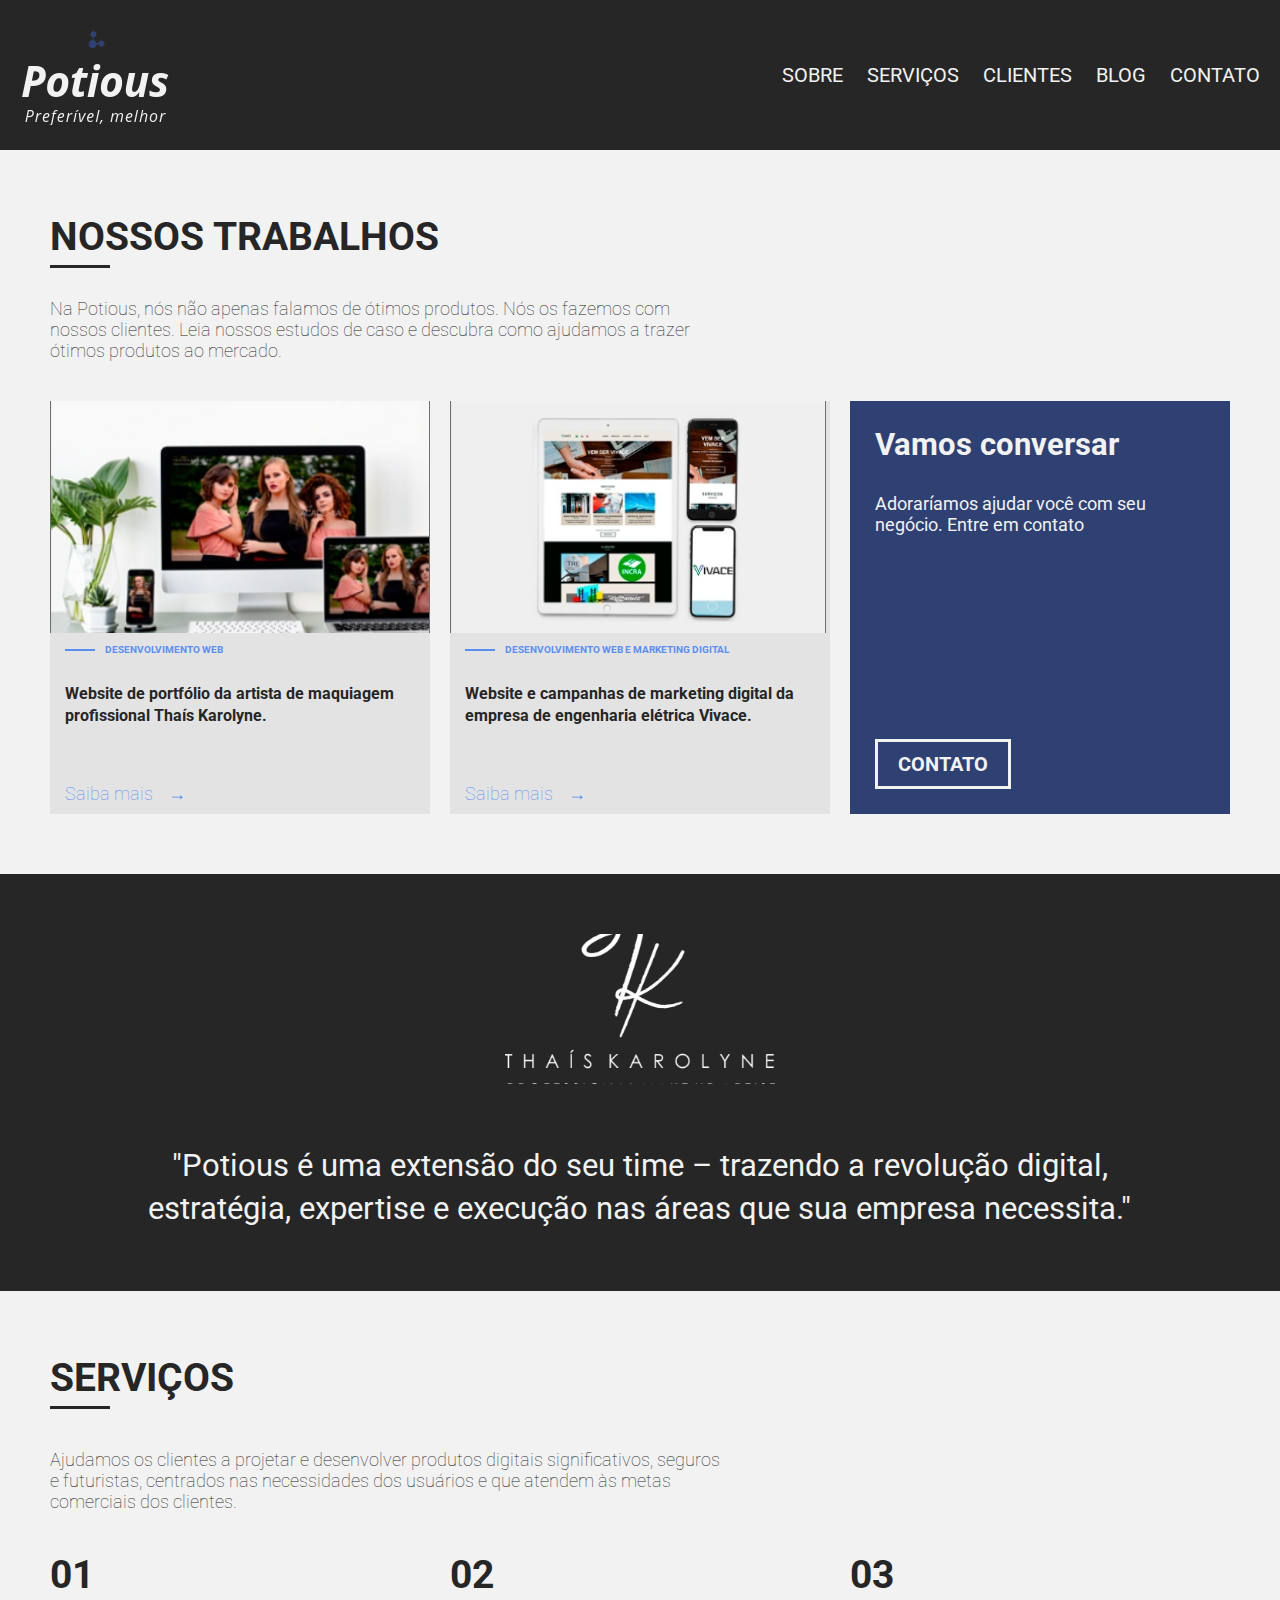
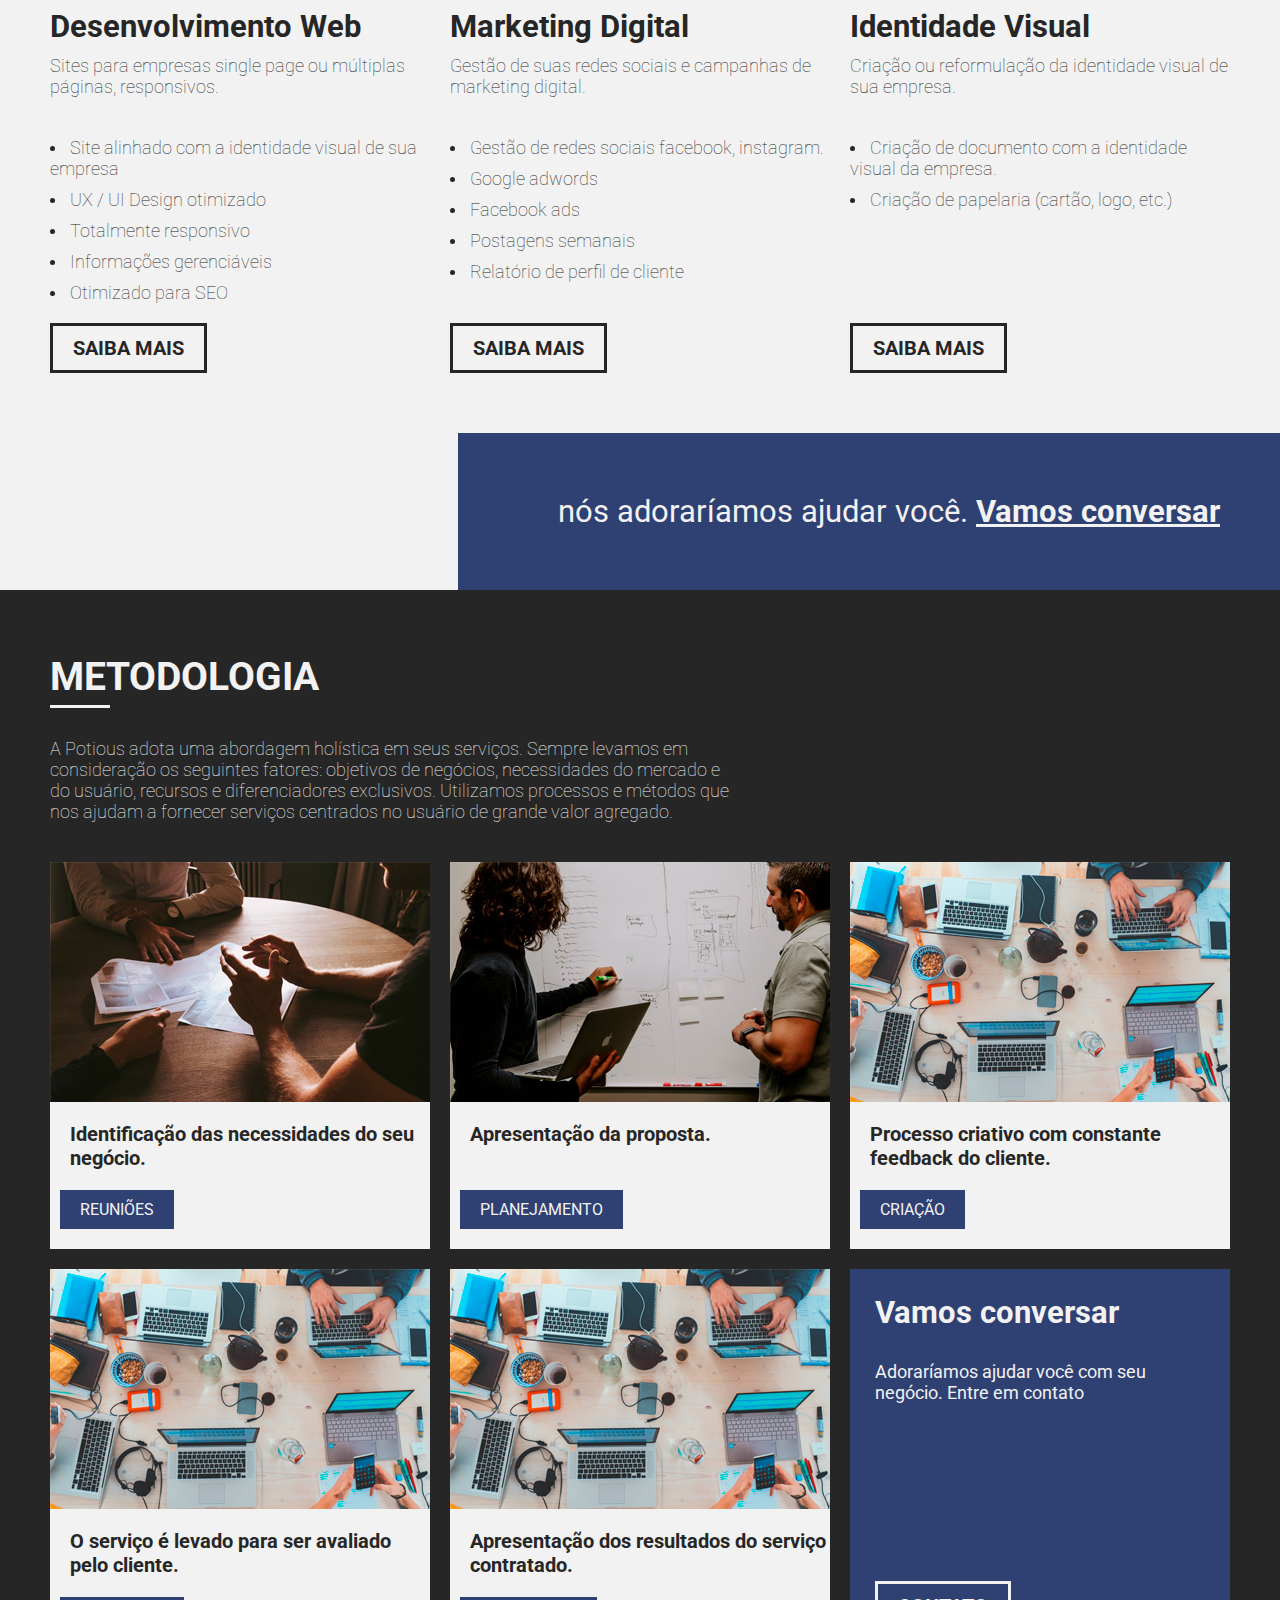
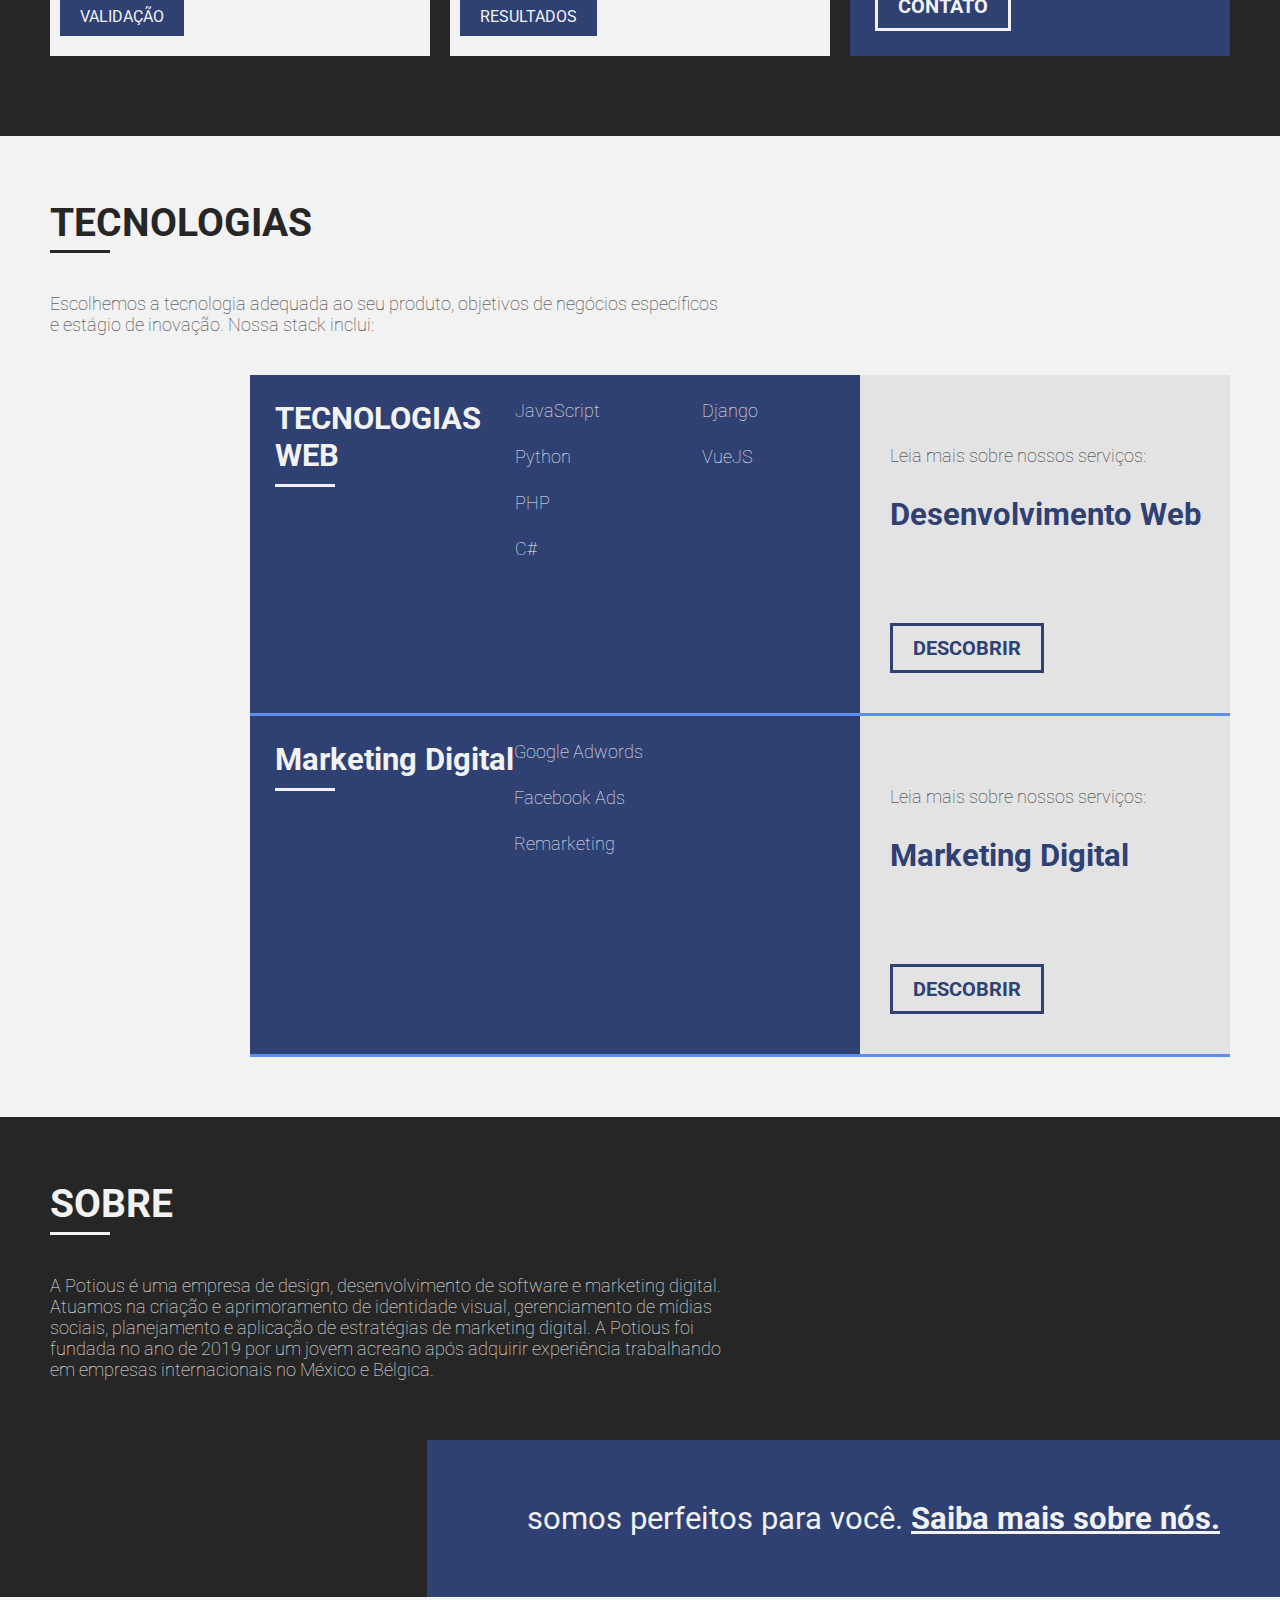
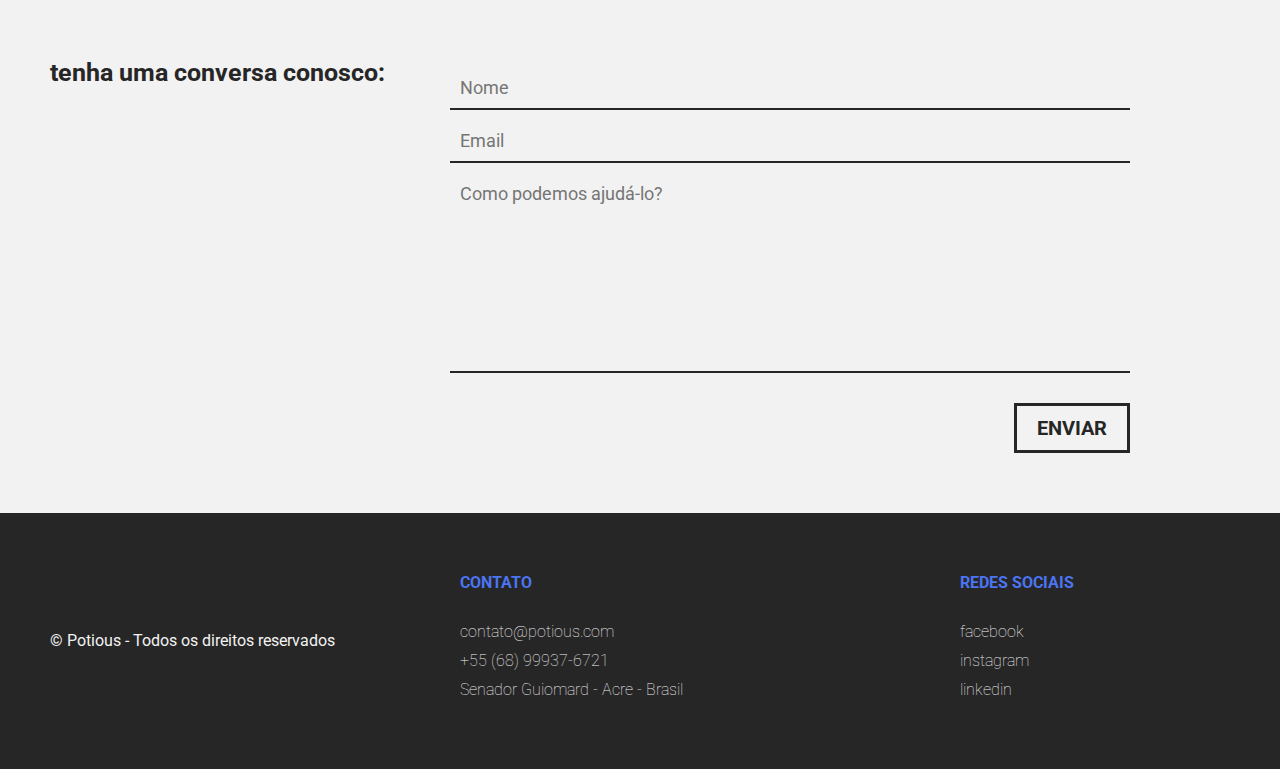
==== index.html @ 9a819c87 "Adicionando tag de responsividade" ====
<!DOCTYPE html>
<html lang="en">

<head>
    <meta charset="UTF-8">
    <meta name="viewport" content="width=device-width, initial-scale=1.0">
    <meta name="format-detection" content="telephone=no">
    <meta http-equiv="X-UA-Compatible" content="ie=edge">
    <title>Potious</title>
    <link rel="stylesheet" href="static/css/layout.css">
    <link rel="stylesheet" href="static/css/styles.css">
    <link rel="stylesheet" href="static/css/index.css">
    <link rel="stylesheet" href="static/css/responsivo.css">

</head>

<body>
    <header class="header">
        <div class="menu-superior grid-12">
            <a href="/index.html"><img src="static/img/Potious.png" alt="Logotipo da Potious"></a>
            <nav class="header-menu">
                <ul>
                    <li><a class="link-menu" href="sobre.html">sobre</a></li>
                    <li><a class="link-menu" href="servicos.html">serviços</a></li>
                    <li><a class="link-menu" href="clientes.html">clientes</a></li>
                    <li><a class="link-menu" href="blog.html">blog</a></li>
                    <li><a class="link-menu" href="contato.html">contato</a></li>
                </ul>
            </nav>
        </div>
    </header>


    <section class="trabalhos container">
        <h1 class="titulo-preto grid-12">Nossos trabalhos</h1>
        <p class="subtitulo-interna grid-7">Na Potious, nós não apenas falamos de ótimos produtos. Nós os fazemos com
            nossos clientes. Leia nossos estudos de caso e descubra como ajudamos a trazer ótimos produtos ao mercado.
        </p>

        <ul class="flex lista-trabalhos ">
            <li class="estudo-item grid-4">
                <img src="static/img/thais.png" alt="Thais">
                <div class="flex estudo-info">
                    <span class="label">Desenvolvimento Web</span>
                    <p>Website de portfólio da artista de maquiagem profissional Thaís Karolyne.</p>
                    <a class="card-call" href="#">Saiba mais</a>
                </div>
            </li>
            <li class="estudo-item grid-4">
                <img src="static/img/vivace.png" alt="Vivace">
                <div class="flex estudo-info">
                    <span class="label">Desenvolvimento web e Marketing Digital</span>
                    <p>Website e campanhas de marketing digital da empresa de engenharia elétrica Vivace.</p>
                    <a class="card-call" href="#">Saiba mais</a>
                </div>
            </li>

            <li class="grid-4 card-contato flex">
                <h2>Vamos conversar</h2>
                <p>Adoraríamos ajudar você com seu negócio. Entre em contato</p>
                <input class="btn-branco" type="submit" value="Contato">
            </li>
        </ul>
    </section>


    <section class="opiniao">
        <img src="static/img/clientes/thais.png" alt="">
        <cite class="container grid-10">
            "Potious é uma extensão do seu time – trazendo a revolução digital, estratégia, expertise e execução nas
            áreas que sua empresa necessita."
        </cite>
    </section>

    <section class="servicos flex">
        <div class="container">
            <h1 class="titulo-preto grid-12">Serviços</h1>
            <p class="subtitulo-interna grid-7">Ajudamos os clientes a projetar e desenvolver produtos digitais
                significativos, seguros e futuristas, centrados nas necessidades dos usuários e que atendem às metas
                comerciais dos clientes.</p>

            <ul class="lista-servicos flex">
                <li class="card-servico grid-4">
                    <span>01</span>
                    <h2>Desenvolvimento Web</h2>
                    <p>Sites para empresas single page ou múltiplas páginas, responsivos.</p>
                    <ul class="caracteristicas">
                        <li>Site alinhado com a identidade visual de sua empresa</li>
                        <li>UX / UI Design otimizado</li>
                        <li>Totalmente responsivo</li>
                        <li>Informações gerenciáveis</li>
                        <li>Otimizado para SEO</li>
                    </ul>
                    <input class="btn-preto" type="submit" value="Saiba Mais">
                </li>
                <li class="card-servico grid-4">
                    <span>02</span>
                    <h2>Marketing Digital</h2>
                    <p>Gestão de suas redes sociais e campanhas de marketing digital.</p>
                    <ul class="caracteristicas">
                        <li>Gestão de redes sociais facebook, instagram.</li>
                        <li>Google adwords</li>
                        <li>Facebook ads</li>
                        <li>Postagens semanais</li>
                        <li>Relatório de perfil de cliente</li>
                    </ul>
                    <input class="btn-preto" type="submit" value="Saiba Mais">
                </li>
                <li class="card-servico grid-4">
                    <span>03</span>
                    <h2>Identidade Visual</h2>
                    <p>Criação ou reformulação da identidade visual de sua empresa.</p>
                    <ul class="caracteristicas">
                        <li>Criação de documento com a identidade visual da empresa.</li>
                        <li>Criação de papelaria (cartão, logo, etc.)</li>
                    </ul>
                    <input class="btn-preto" type="submit" value="Saiba Mais">
                </li>
            </ul>
        </div>
        <h3 class="chamada">nós adoraríamos ajudar você. <a href="#">Vamos conversar</a></h3>
    </section>

    <section class="metodologia">
        <div class="container">
            <h1 class="titulo-branco grid-12">Metodologia</h1>
            <p class="subtitulo-interna grid-7">A Potious adota uma abordagem holística em seus serviços. Sempre levamos em consideração os seguintes
                fatores: objetivos de negócios, necessidades do mercado e do usuário, recursos e diferenciadores
                exclusivos.
                Utilizamos processos e métodos que nos ajudam a fornecer serviços centrados no usuário de grande valor
                agregado.</p>

            <ul class="lista-metodos flex">
                <li class="grid-4 card-metodologia">
                    <img src="static/img/metodologia/etapa1.jpg" alt="">
                    <h3>Identificação das necessidades do seu negócio.</h3>
                    <span>Reuniões</span>
                </li>
                <li class="grid-4 card-metodologia">
                    <img src="static/img/metodologia/etapa2.jpg" alt="">
                    <h3>Apresentação da proposta.</h3>
                    <span>Planejamento</span>
                </li>
                <li class="grid-4 card-metodologia">
                    <img src="static/img/metodologia/etapa3.jpg" alt="">
                    <h3>Processo criativo com constante feedback do cliente.</h3>
                    <span>Criação</span>
                </li>
                <li class="grid-4 card-metodologia">
                    <img src="static/img/metodologia/etapa3.jpg" alt="">
                    <h3>O serviço é levado para ser avaliado pelo cliente.</h3>
                    <span>Validação</span>
                </li>
                <li class="grid-4 card-metodologia">
                    <img src="static/img/metodologia/etapa3.jpg" alt="">
                    <h3>Apresentação dos resultados do serviço contratado.</h3>
                    <span>Resultados</span>
                </li>

                <li class="grid-4 card-contato flex">
                    <h2>Vamos conversar</h2>
                    <p>Adoraríamos ajudar você com seu negócio. Entre em contato</p>
                    <input class="btn-branco" type="submit" value="Contato">
                </li>
            </ul>
        </div>

    </section>

    <section class="tecnologias container">
        <h1 class="titulo-preto grid-12">Tecnologias</h1>
        <p class="subtitulo-interna grid-7">Escolhemos a tecnologia adequada ao seu produto, objetivos de negócios específicos e estágio de inovação.
            Nossa stack inclui:</p>
        <ul class="lista-tecnologias flex">
            <li class="grid-10 card-tecnologia flex">
                <h2>TECNOLOGIAS WEB</h2>
                <ul>
                    <li>JavaScript</li>
                    <li>Python</li>
                    <li>PHP</li>
                    <li>C#</li>
                </ul>

                <ul>
                    <li>Django</li>
                    <li>VueJS</li>
                </ul>

                <div class="card-chamada-servico">
                    <p>Leia mais sobre nossos serviços:</p>
                    <h3>Desenvolvimento Web</h3>
                    <input class="btn-azul" type="submit" value="Descobrir">
                </div>
            </li>
            <li class="grid-10 card-tecnologia flex">
                <h2>Marketing Digital</h2>
                <ul>
                    <li>Google Adwords</li>
                    <li>Facebook Ads</li>
                    <li>Remarketing</li>
                </ul>
                <div class="card-chamada-servico">
                    <p>Leia mais sobre nossos serviços:</p>
                    <h3>Marketing Digital</h3>
                    <input class="btn-azul" type="submit" value="Descobrir">
                </div>
            </li>
        </ul>
    </section>

    <section class="sobre flex">
        <div class="container">
            <h1 class="titulo-branco grid-12">Sobre</h1>
            <p class="grid-7 subtitulo-interna">A Potious é uma empresa de design, desenvolvimento de software e marketing digital. Atuamos na criação e
                aprimoramento de identidade visual, gerenciamento de mídias sociais, planejamento e aplicação de estratégias
                de marketing digital. A Potious foi fundada no ano de 2019 por um jovem acreano após adquirir experiência
                trabalhando em empresas internacionais no México e Bélgica.
            </p>
        </div>
        
        <h3 class="chamada">somos perfeitos para você. <a href="#">Saiba mais sobre nós.</a></h3>
    </section>

    <section class="contato flex container">
        <h2 class="grid-4">tenha uma conversa conosco:</h2>
        <form class="contato-form grid-7" action="">
            <input class="input" type="text" name="nome" id="nome" placeholder="Nome">
            <input class="input" type="email" name="email" id="email" placeholder="Email">
            <textarea class="area" name="mensagem" id="mensagem" cols="30" rows="10"
                placeholder="Como podemos ajudá-lo?"></textarea>
            <input class="btn-preto" type="submit" value="Enviar">
        </form>
    </section>

    <footer class="footer">
        <div class="container">

            <p class="grid-4">© Potious - Todos os direitos reservados</p>
            <nav class="contato-footer grid-5">
                <h2 class="footer-titulo">Contato</h2>
                <ul>
                    <li><a class="link-menu" href="mailto:contato@potious.com">contato@potious.com</a></li>
                    <li><a class="link-menu" href="#">+55 (68) 99937-6721</a></li>
                    <li><a class="link-menu" href="#">Senador Guiomard - Acre - Brasil</a></li>
                </ul>
            </nav>

            <nav class="redes grid-3">
                <h2 class="footer-titulo">Redes sociais</h2>
                <ul>
                    <li><a class="link-menu" href="facebook.com">facebook</a></li>
                    <li><a class="link-menu" href="instagram.com">instagram</a></li>
                    <li><a class="link-menu" href="linkedin.com">linkedin</a></li>
                </ul>
            </nav>
        </div>
    </footer>
</body>

</html>
---- static/css/layout.css ----
.container {
  max-width: 1200px;
  margin: 0 auto;
  padding: 0px;
  position: relative;
}

.grid-1, .grid-2, .grid-3, .grid-4, .grid-5, .grid-6, .grid-7, .grid-8, .grid-9, .grid-10, .grid-11, .grid-12 {
  min-height: 1px;
  margin-left: 10px;
  margin-right: 10px;
}

.grid-12 {
  width: calc(100% - 20px);
}

.grid-11 {
  width: calc(91.66% - 20px);
}

.grid-10 {
  width: calc(83.33% - 20px);
}

.grid-9 {
  width: calc(75% - 20px);
}

.grid-8 {
  width: calc(66.66% - 20px);
}

.grid-7 {
  width: calc(58.33% - 20px);
}

.grid-6 {
  width: calc(50% - 20px);
}

.grid-5 {
  width: calc(41.66% - 20px);
}

.grid-4 {
  width: calc(33.33% - 20px);
}

.grid-3 {
  width: calc(25% - 20px);
}

.grid-2 {
  width: calc(16.66% - 20px);
}

.grid-1 {
  width: calc(8.33% - 20px);
}

@media only screen and (max-width: 767px) {
  .grid-1,
.grid-2,
.grid-3,
.grid-4,
.grid-5,
.grid-6,
.grid-7,
.grid-8,
.grid-9,
.grid-10,
.grid-11,
.grid-12,
.grid-13,
.grid-14,
.grid-15,
.grid-16 {
    width: 100%;
    margin: 0;
  }
}

/*# sourceMappingURL=layout.css.map */
---- static/css/styles.css ----
@charset "UTF-8";
@import url("https://fonts.googleapis.com/css?family=Roboto:300,400,700&display=swap");
.subtitulo-interna, .card-call, .texto-call {
  font-size: 1.125rem;
  font-weight: lighter;
}

.footer .link-menu {
  font-size: 1rem;
  font-weight: lighter;
}

.contato .info p {
  font-size: 1.563rem;
  font-weight: normal;
}

.menu-superior .header-menu li a {
  font-size: 1.25rem;
  font-weight: normal;
}

.contato .contato-form .area, .contato .contato-form .input, .texto-branco, .texto-preto {
  font-size: 1.125rem;
  font-weight: normal;
}

.typewriter h1 {
  font-size: 3.052rem;
  font-weight: bold;
}

.titulo-branco-centralizado, .titulo-branco, .titulo-preto {
  font-size: 2.441rem;
  font-weight: bold;
}

.contato .info span, .contato h2 {
  font-size: 1.953rem;
  font-weight: bold;
}

.btn-preto, .btn-azul, .btn-branco {
  font-size: 1.25rem;
  font-weight: bold;
}

.estudo-info p, .footer .footer-titulo {
  font-size: 1rem;
  font-weight: bold;
}

.label {
  font-size: 0.64rem;
  font-weight: bold;
}

body,
p,
h1,
h2,
h3,
ul,
li {
  margin: 0px;
  padding: 0px;
  color: #f2f2f2;
}

a {
  text-decoration: none;
}

li {
  list-style: none;
}

* {
  box-sizing: border-box;
  font-family: "Roboto", Arial, Helvetica, sans-serif;
  -webkit-font-smoothing: antialiased;
  -moz-osx-font-smoothing: grayscale;
}

img {
  display: block;
  max-width: 100%;
  overflow: hidden;
}

textarea {
  resize: none;
}

input:focus,
textarea:focus {
  outline: none;
}

body {
  background: #f2f2f2;
}

*,
*:before,
*:after {
  -webkit-box-sizing: border-box;
  -moz-box-sizing: border-box;
  box-sizing: border-box;
}

.flex {
  display: flex;
  flex-wrap: wrap;
}

.bg-preto {
  background: #262626;
}

.bg-branco {
  background: #f2f2f2 !important;
}

.typewriter {
  padding: 60px 0;
  background: #262626;
}
.typewriter h1::after {
  content: "|";
  margin-left: 2px;
  opacity: 1;
  animation: blink 0.7s infinite;
}

.titulo-branco-centralizado, .titulo-branco, .titulo-preto {
  text-transform: uppercase;
  line-height: 1.4;
  margin-bottom: 40px;
}

.titulo-branco-centralizado::after, .titulo-branco::after, .titulo-preto::after {
  content: "";
  display: block;
  width: 60px;
  height: 3px;
}

.titulo-preto {
  color: #262626;
}

.titulo-preto::after {
  background: #262626;
}

.titulo-branco {
  color: #f2f2f2;
}

.titulo-branco::after {
  background: #f2f2f2;
}

.titulo-branco-centralizado {
  color: #f2f2f2;
  text-align: center;
}

.titulo-branco-centralizado::after {
  background: #f2f2f2;
  margin: 0 auto;
  margin-top: 10px;
}

.texto-branco, .texto-preto {
  line-height: 1.4;
}

.texto-preto {
  color: #262626;
}

.texto-branco {
  color: #f2f2f2;
}

.texto-call {
  text-align: center;
}

.label {
  display: block;
  text-transform: uppercase;
  color: #5c8ef2;
  padding: 10px 0;
}

.label::before {
  content: "";
  display: inline-block;
  width: 30px;
  height: 2px;
  margin-right: 10px;
  margin-left: 15px;
  background: #5c8ef2;
  margin-bottom: 2px;
}

.card-call {
  position: relative;
  padding: 10px;
  color: #5c8ef2;
}

.card-call::after {
  content: "→";
  position: absolute;
  padding-left: 15px;
  animation: seta 0.5s ease-in 0s infinite alternate;
}

.card-call:hover {
  color: #2f4073;
}

.subtitulo-interna {
  color: #262626;
}

.btn-preto, .btn-azul, .btn-branco {
  text-transform: uppercase;
  display: block;
  background: none;
  padding: 10px 20px;
  cursor: pointer;
}

.btn-preto:hover, .btn-azul:hover, .btn-branco:hover, .card-call:hover {
  -webkit-transition: all 0.35s cubic-bezier(0.4, 0, 0.2, 1);
  transition: all 0.35s cubic-bezier(0.4, 0, 0.2, 1);
  transition-property: all;
  transition-duration: 0.35s;
  transition-timing-function: cubic-bezier(0.4, 0, 0.2, 1);
  transition-delay: 0s;
}

*:hover {
  -webkit-transition: all 0.35s cubic-bezier(0.4, 0, 0.2, 1);
  transition: all 0.35s cubic-bezier(0.4, 0, 0.2, 1);
  transition-property: all;
  transition-duration: 0.35s;
  transition-timing-function: cubic-bezier(0.4, 0, 0.2, 1);
  transition-delay: 0s;
}

.btn-branco {
  border: 3px solid #f2f2f2;
  color: #f2f2f2;
}

.btn-branco:hover {
  background: #f2f2f2;
  color: #262626;
}

.btn-azul {
  border: 3px solid #2f4073;
  color: #2f4073;
}

.btn-azul:hover {
  background: #2f4073;
  color: #f2f2f2;
}

.btn-preto {
  border: 3px solid #262626;
  color: #262626;
}

.btn-preto:hover {
  background: #262626;
  color: #f2f2f2;
}

.header {
  background: #262626;
  display: flex;
}

.link-menu {
  color: #f2f2f2;
  padding: 10px;
}

.link-menu:hover {
  color: #5c8ef2;
  -webkit-transition: all 0.35s cubic-bezier(0.4, 0, 0.2, 1);
  transition: all 0.35s cubic-bezier(0.4, 0, 0.2, 1);
  transition-property: all;
  transition-duration: 0.35s;
  transition-timing-function: cubic-bezier(0.4, 0, 0.2, 1);
  transition-delay: 0s;
}

.menu-superior {
  display: flex;
  padding: 25px 0;
  margin: 0 auto;
  align-items: center;
  justify-content: space-between;
}
.menu-superior .header-menu li {
  display: inline-block;
}
.menu-superior .header-menu li a {
  text-transform: uppercase;
}

.footer {
  background: #262626;
}
.footer div {
  display: flex;
  align-items: center;
}
.footer nav {
  padding-bottom: 60px;
}
.footer .footer-titulo {
  text-transform: uppercase;
  color: #4b75f2;
  margin-top: 60px;
  margin-bottom: 30px;
  margin-left: 10px;
}
.footer .redes li,
.footer .contato-footer li {
  display: block;
  margin-bottom: 10px;
}
@keyframes seta {
  from {
    transform: translate3d(3px, 0, 0);
  }
}
@keyframes blink {
  50% {
    opacity: 0;
  }
}
.estudo-item {
  background: #e3e3e3;
}

.estudo-info {
  display: flex;
}
.estudo-info span {
  height: 40px;
  margin-bottom: 10px;
}
.estudo-info p {
  color: #262626;
  flex-grow: 1;
  line-height: 1.4;
  margin-left: 15px;
  margin-bottom: 30px;
  height: 60px;
  overflow: hidden;
}
.estudo-info a {
  margin-left: 5px;
}

.estudo-item:hover {
  cursor: pointer;
  box-shadow: 0 10px 20px rgba(0, 0, 0, 0.19), 0 6px 6px rgba(0, 0, 0, 0.23);
}

.contato {
  background: #262626;
  padding: 60px 0;
}
.contato h2 {
  line-height: 1.3;
}
.contato .info p {
  line-height: 1;
  margin-bottom: 5px;
}
.contato .info span {
  display: block;
  margin-bottom: 60px;
}
.contato .contato-form {
  margin-top: 30px;
}
.contato .contato-form .input {
  width: calc(50% - 10px);
  border: 3px solid #f2f2f2;
  background: transparent;
  padding: 10px;
  color: #f2f2f2;
}
.contato .contato-form input[type=text] {
  margin-right: 16px;
}
.contato .contato-form .area {
  display: block;
  width: 100%;
  height: 200px;
  margin-top: 20px;
  border: 3px solid #f2f2f2;
  background: transparent;
  padding: 10px;
  color: #f2f2f2;
}
.contato .contato-form .btn-branco {
  margin-top: 20px;
  float: right;
}

/*# sourceMappingURL=styles.css.map */
---- static/css/index.css ----
.card-tecnologia .card-chamada-servico p, .card-tecnologia ul li, .lista-servicos .card-servico .caracteristicas li, .lista-servicos .card-servico p {
  font-size: 1.125rem;
  font-weight: lighter;
}

.chamada, .opiniao cite {
  font-size: 1.953rem;
  font-weight: normal;
}

.card-contato p {
  font-size: 1.125rem;
  font-weight: normal;
}

.metodologia .card-metodologia span {
  font-size: 1rem;
  font-weight: normal;
}

.lista-servicos .card-servico span {
  font-size: 2.441rem;
  font-weight: bold;
}

.card-tecnologia .card-chamada-servico h3, .card-tecnologia h2, .lista-servicos .card-servico h2, .card-contato h2 {
  font-size: 1.953rem;
  font-weight: bold;
}

.contato h2 {
  font-size: 1.563rem;
  font-weight: bold;
}

.metodologia .card-metodologia h3 {
  font-size: 1.25rem;
  font-weight: bold;
}

.trabalhos {
  padding: 60px 0;
}
.trabalhos .titulo-preto {
  margin-bottom: 30px;
}

.lista-trabalhos {
  margin-top: 40px;
}

.card-contato {
  background: #2f4073;
  padding: 25px;
  flex-direction: column;
}
.card-contato p {
  margin-top: 30px;
  flex-grow: 1;
}
.card-contato .btn-branco {
  align-self: flex-start;
}

.opiniao {
  background: #262626;
  padding: 60px 0;
}
.opiniao img {
  margin: 0 auto;
}
.opiniao cite {
  display: block;
  margin: 60px auto 0;
  font-style: normal;
  text-align: center;
  line-height: 1.4;
}

.servicos {
  padding-top: 60px;
  flex-direction: column;
}

.lista-servicos {
  margin-top: 40px;
}
.lista-servicos .card-servico {
  display: flex;
  flex-direction: column;
}
.lista-servicos .card-servico span {
  display: block;
  color: #262626;
}
.lista-servicos .card-servico h2 {
  color: #262626;
  margin-top: 10px;
}
.lista-servicos .card-servico p {
  color: #262626;
  margin-top: 10px;
}
.lista-servicos .card-servico .caracteristicas {
  margin-top: 40px;
  flex-grow: 1;
}
.lista-servicos .card-servico .caracteristicas li {
  color: #262626;
  margin-bottom: 10px;
}
.lista-servicos .card-servico .caracteristicas li::before {
  content: "";
  display: inline-block;
  width: 5px;
  height: 5px;
  background: #262626;
  margin-right: 15px;
  border-radius: 50%;
  margin-bottom: 3px;
}
.lista-servicos .card-servico .btn-preto {
  margin-top: 10px;
  align-self: flex-start;
}

.chamada {
  margin-top: 60px;
  background: #2f4073;
  padding: 60px 60px 60px 100px;
  align-self: flex-end;
  max-width: 925px;
}
.chamada a {
  color: #f2f2f2;
  font-weight: bold;
  text-decoration: underline;
}

.metodologia {
  background: #262626;
  padding: 60px 0;
}
.metodologia .titulo-branco {
  margin-bottom: 30px;
}
.metodologia .subtitulo-interna {
  color: #f2f2f2;
}
.metodologia .lista-metodos {
  margin-top: 40px;
}
.metodologia .card-metodologia {
  background: #f2f2f2;
  margin-bottom: 20px;
  display: flex;
  flex-direction: column;
}
.metodologia .card-metodologia h3 {
  color: #262626;
  margin-top: 20px;
  margin-left: 20px;
  flex-grow: 1;
}
.metodologia .card-metodologia span {
  display: block;
  color: #f2f2f2;
  margin-top: 20px;
  margin-left: 10px;
  padding: 10px 20px;
  margin-bottom: 20px;
  text-transform: uppercase;
  background: #2f4073;
  align-self: flex-start;
}
.metodologia .card-contato {
  margin-bottom: 20px;
}

.tecnologias {
  padding: 60px 0;
}

.lista-tecnologias {
  margin-top: 40px;
  flex-direction: column;
}

.card-tecnologia {
  background: #2f4073;
  align-self: flex-end;
  justify-content: space-between;
  border-bottom: 3px solid #5c8ef2;
}
.card-tecnologia h2 {
  margin-top: 25px;
  margin-left: 25px;
  max-width: 240px;
}
.card-tecnologia h2::after {
  content: "";
  display: block;
  margin-top: 10px;
  width: 60px;
  height: 3px;
  background: #f2f2f2;
}
.card-tecnologia ul {
  margin-top: 25px;
  margin-right: 25px;
  flex-grow: 1;
}
.card-tecnologia ul li {
  margin-bottom: 25px;
}
.card-tecnologia .card-chamada-servico {
  width: 370px;
  background: #e3e3e3;
  margin: 0;
  padding: 70px 0 40px 30px;
}
.card-tecnologia .card-chamada-servico p {
  color: #262626;
}
.card-tecnologia .card-chamada-servico h3 {
  color: #2f4073;
  margin-top: 30px;
  margin-bottom: 90px;
}

.sobre {
  background: #262626;
  padding-top: 60px;
  flex-direction: column;
}
.sobre .subtitulo-interna {
  color: #f2f2f2;
}

.contato {
  background: #f2f2f2;
}
.contato h2 {
  color: #262626;
}
.contato .contato-form {
  margin-top: 0px;
}
.contato .contato-form .input,
.contato .contato-form .area {
  border: none;
  border-bottom: 2px solid #262626;
  color: #262626;
  width: 100%;
  margin-top: 10px;
}
.contato .contato-form .btn-preto {
  float: right;
  margin-top: 30px;
}

/*# sourceMappingURL=index.css.map */
---- static/css/responsivo.css ----
@media only screen and (min-width: 768px) and (max-width: 959px) {
  body {
    background: blue;
  }
}
@media only screen and (max-width: 767px) {
  .container {
    max-width: 300px;
  }

  .estudo-item {
    margin-bottom: 40px;
  }
  .estudo-item span {
    margin-bottom: 0;
  }
  .estudo-item p {
    margin-bottom: 10px;
  }

  .card-servico {
    margin-bottom: 40px;
  }

  .card-tecnologia {
    margin-bottom: 40px;
    border: none;
  }
  .card-tecnologia ul {
    width: 100%;
    margin-left: 25px;
  }
  .card-tecnologia .card-chamada-servico {
    width: 100%;
  }
  .card-tecnologia .card-chamada-servico h3 {
    margin-top: 15px;
    margin-bottom: 45px;
  }

  .card-contato p {
    margin-bottom: 40px;
  }

  .opiniao cite {
    width: 100%;
    font-size: calc(2.69286vw + 11.14286px);
  }

  .chamada {
    font-size: calc(2.69286vw + 11.14286px);
    line-height: 1.4em;
    padding: 30px 20px;
  }

  .contato .contato-form .area {
    height: 150px;
  }

  .footer div {
    flex-wrap: wrap;
    flex-direction: column-reverse;
  }
  .footer nav {
    padding-bottom: 30px;
  }
  .footer p {
    margin-bottom: 20px;
  }
  .footer .footer-titulo {
    margin-top: 20px;
    margin-bottom: 20px;
  }

  .sobre-interna {
    grid-template-columns: 1fr;
  }
  .sobre-interna img {
    display: none;
  }
  .sobre-interna .sobre-descricao {
    max-width: 300px;
    margin: 0 auto;
  }

  .beneficios .beneficio {
    display: flex;
    flex-direction: column-reverse;
    flex-wrap: wrap;
  }
  .beneficios .beneficio:nth-child(odd) div {
    margin-left: 0;
  }

  .contato .contato-form .input {
    width: 100%;
    margin-bottom: 15px;
  }

  .contato .contato-form .area {
    margin-top: 0px;
  }

  .titulo-preto,
.titulo-branco,
.titulo-branco-centralizado {
    font-size: calc(3.39286vw + 11.14286px);
  }

  .subtitulo-interna {
    font-size: calc(.68182vw + 13.81818px) !important;
    line-height: 1.4em;
  }

  .quebra-cliente {
    padding: 40px 20px;
  }
  .quebra-cliente h3 {
    font-size: calc(3.39286vw + 11.14286px);
  }
}

/*# sourceMappingURL=responsivo.css.map */
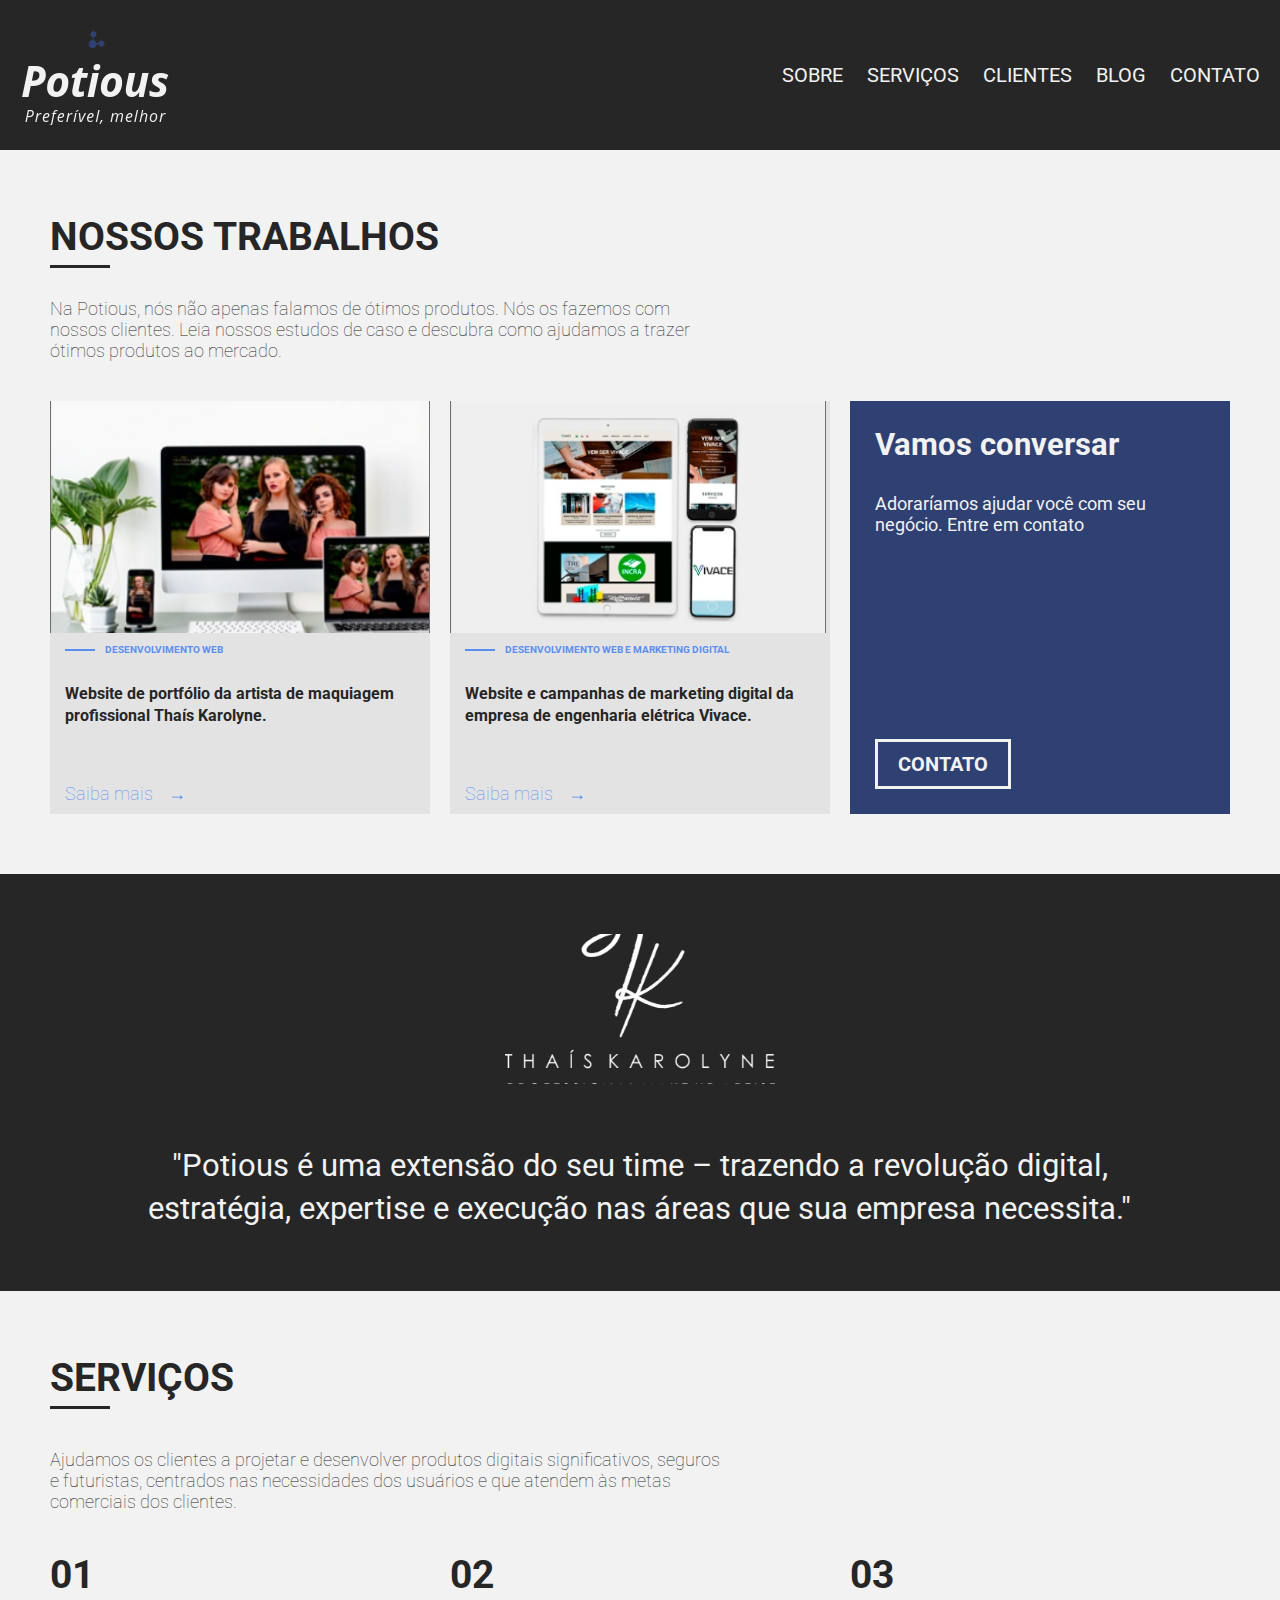
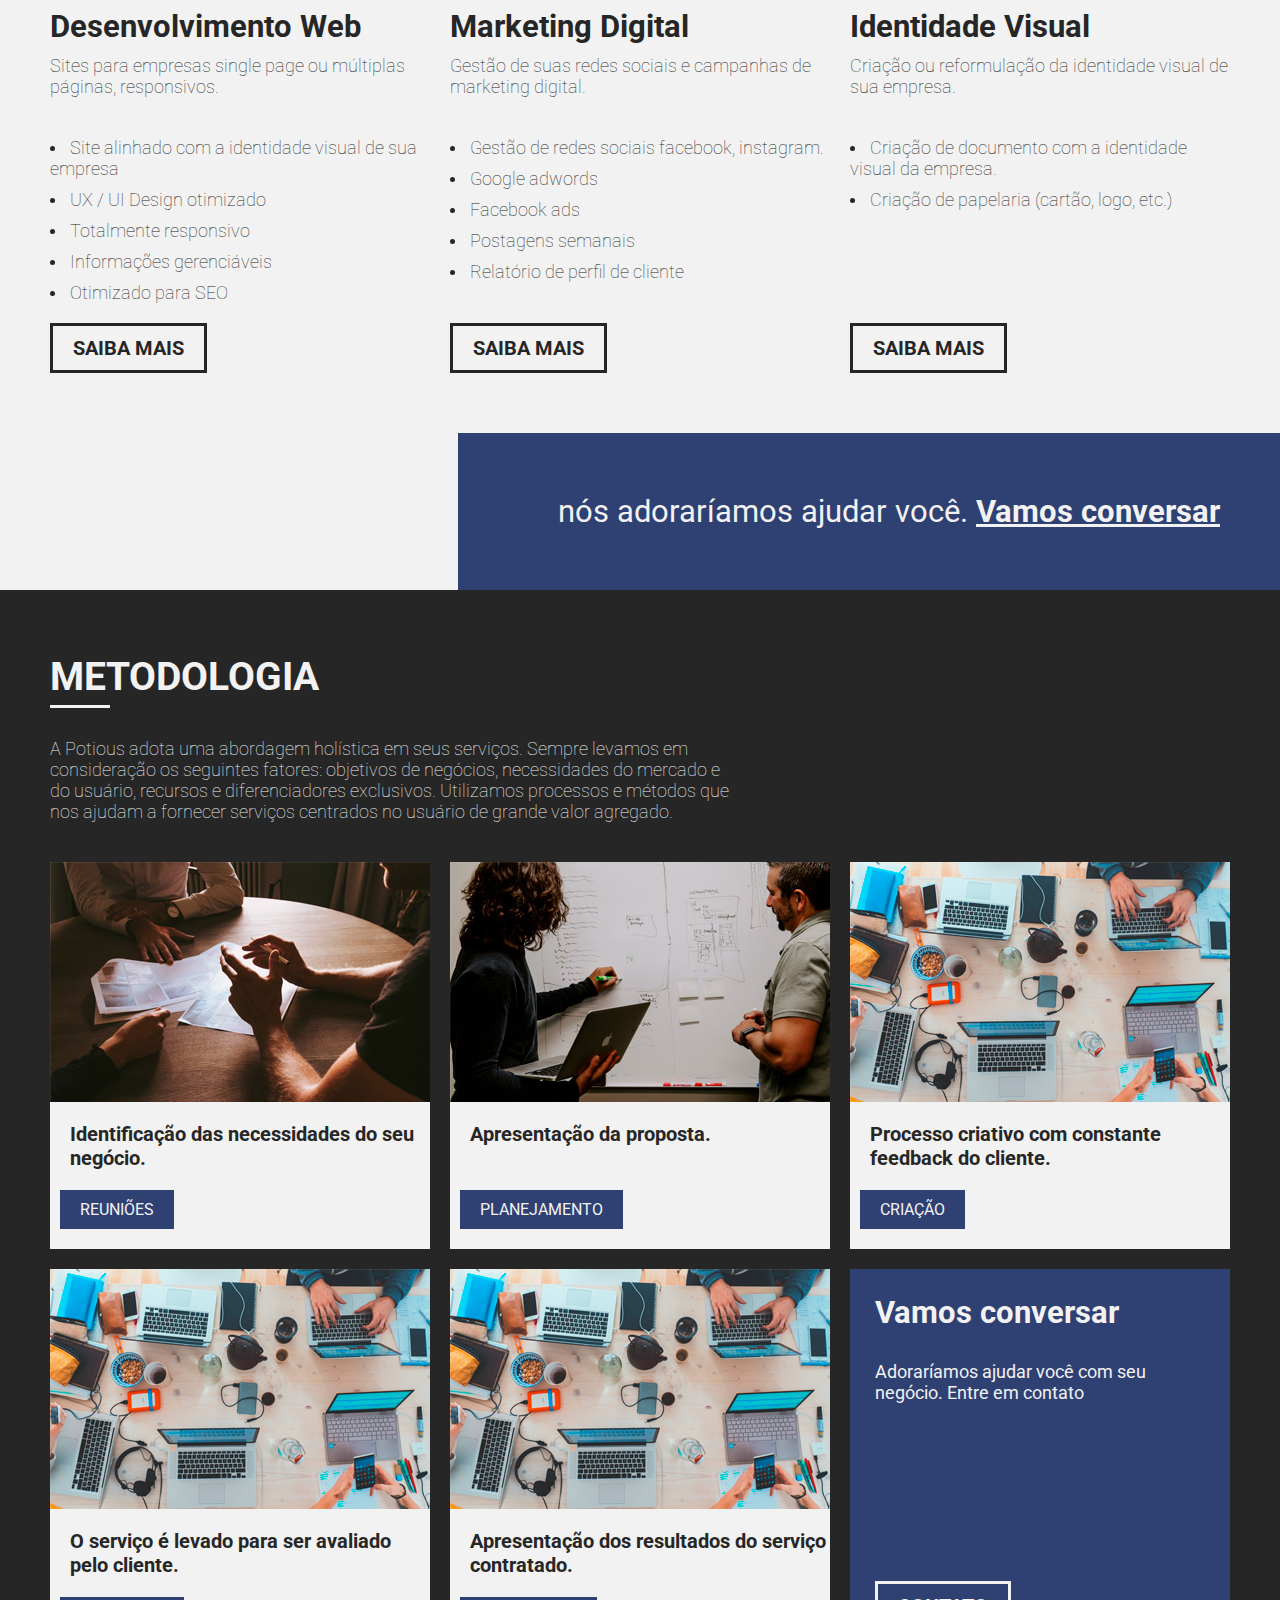
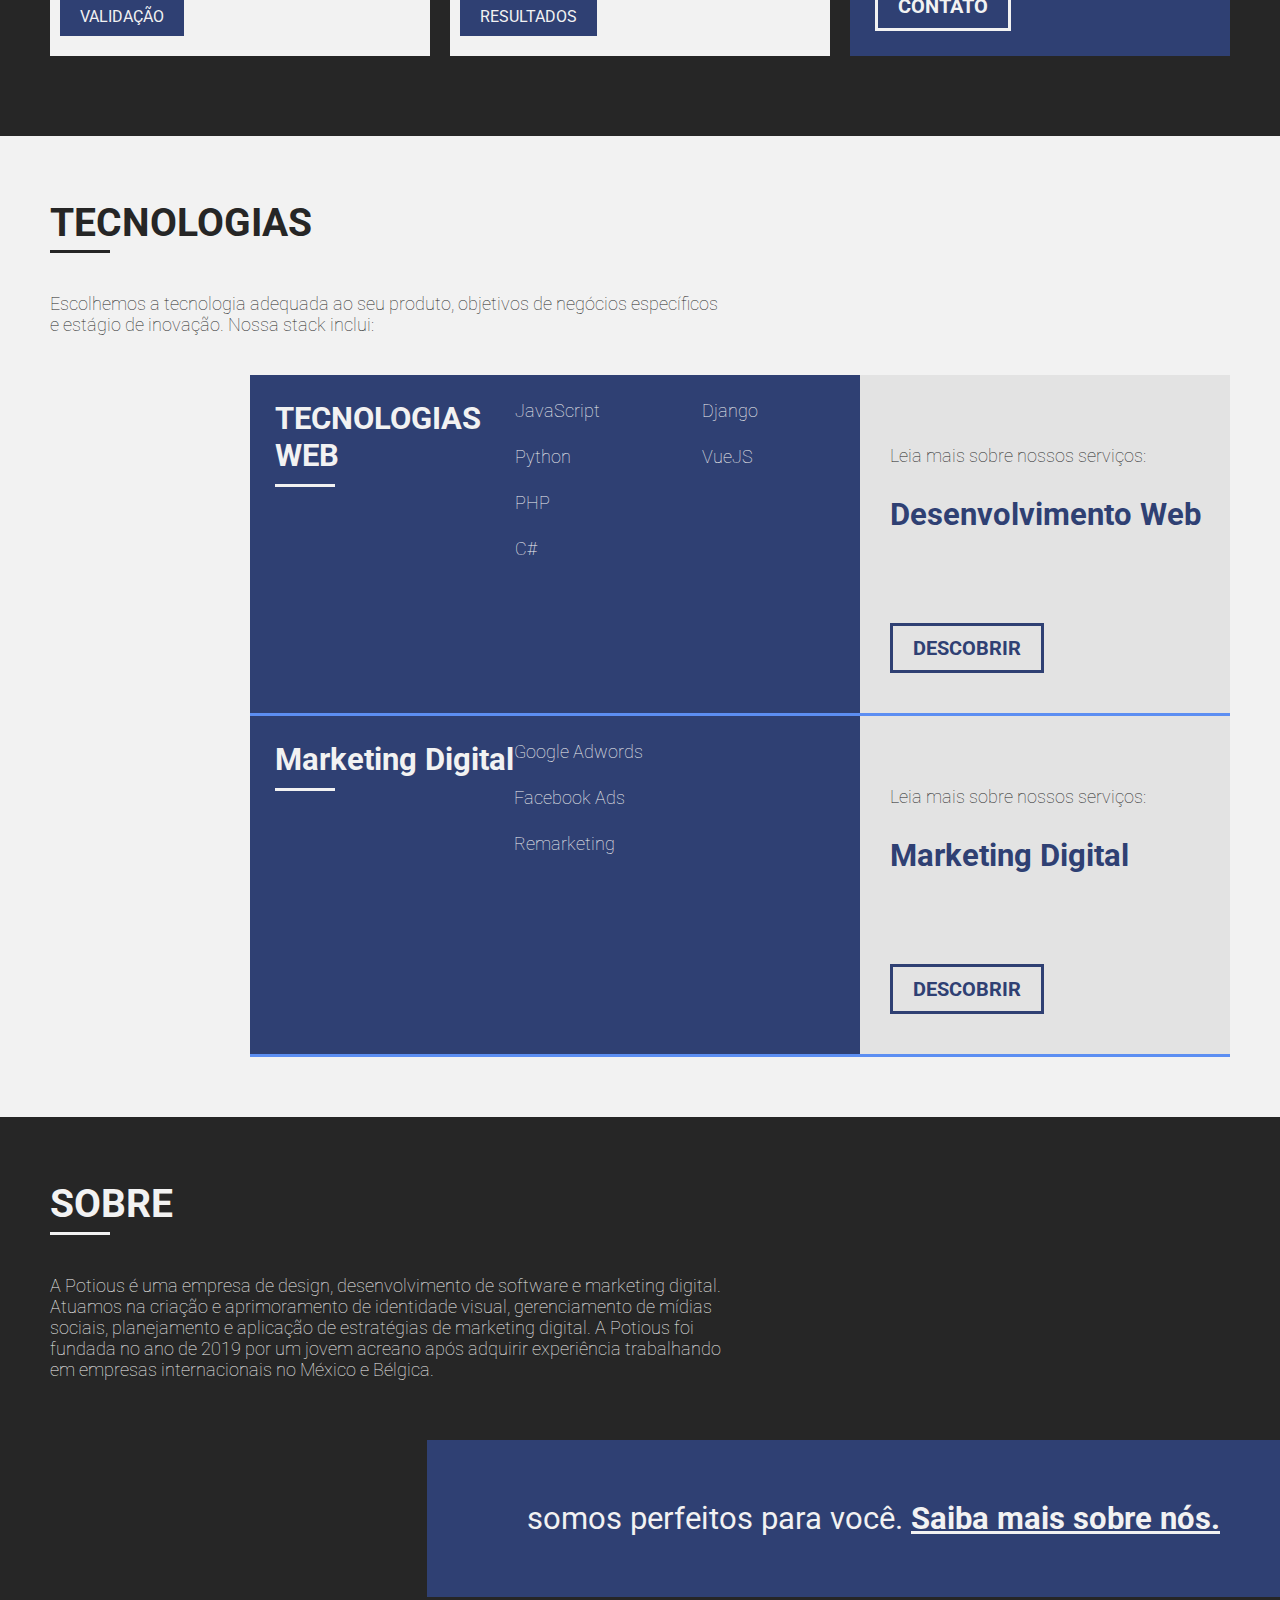
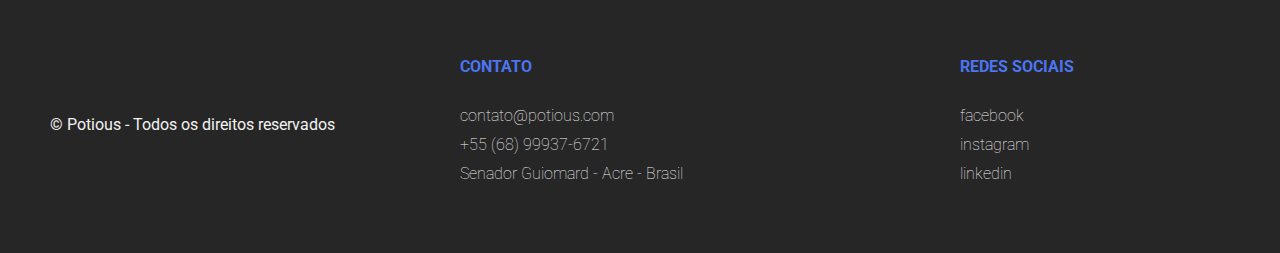
==== commit 057e26f1: "Teste overflow contato" ====
--- a/index.html
+++ b/index.html
@@ -11,6 +11,7 @@
     <link rel="stylesheet" href="static/css/styles.css">
     <link rel="stylesheet" href="static/css/index.css">
     <link rel="stylesheet" href="static/css/responsivo.css">
+    <script src="static/js/main.js"></script>
 
 </head>
 
@@ -18,8 +19,11 @@
     <header class="header">
         <div class="menu-superior grid-12">
             <a href="/index.html"><img src="static/img/Potious.png" alt="Logotipo da Potious"></a>
+            <div class="menu-wrapper">
+                <div class="hamburger-menu"></div>	  
+            </div>
             <nav class="header-menu">
-                <ul>
+                <ul class="">
                     <li><a class="link-menu" href="sobre.html">sobre</a></li>
                     <li><a class="link-menu" href="servicos.html">serviços</a></li>
                     <li><a class="link-menu" href="clientes.html">clientes</a></li>
@@ -29,6 +33,16 @@
             </nav>
         </div>
     </header>
+
+    <nav class="menu-mobile">
+        <ul class="container">
+            <li><a class="link-menu" href="sobre.html">sobre</a></li>
+            <li><a class="link-menu" href="servicos.html">serviços</a></li>
+            <li><a class="link-menu" href="clientes.html">clientes</a></li>
+            <li><a class="link-menu" href="blog.html">blog</a></li>
+            <li><a class="link-menu" href="contato.html">contato</a></li>
+        </ul>
+    </nav>
 
 
     <section class="trabalhos container">
@@ -221,16 +235,7 @@
         <h3 class="chamada">somos perfeitos para você. <a href="#">Saiba mais sobre nós.</a></h3>
     </section>
 
-    <section class="contato flex container">
-        <h2 class="grid-4">tenha uma conversa conosco:</h2>
-        <form class="contato-form grid-7" action="">
-            <input class="input" type="text" name="nome" id="nome" placeholder="Nome">
-            <input class="input" type="email" name="email" id="email" placeholder="Email">
-            <textarea class="area" name="mensagem" id="mensagem" cols="30" rows="10"
-                placeholder="Como podemos ajudá-lo?"></textarea>
-            <input class="btn-preto" type="submit" value="Enviar">
-        </form>
-    </section>
+   
 
     <footer class="footer">
         <div class="container">
--- a/static/css/styles.css
+++ b/static/css/styles.css
@@ -379,6 +379,11 @@
   box-shadow: 0 10px 20px rgba(0, 0, 0, 0.19), 0 6px 6px rgba(0, 0, 0, 0.23);
 }
 
+.menu-mobile {
+  display: none;
+  opacity: 0;
+}
+
 .contato {
   background: #262626;
   padding: 60px 0;
--- a/static/css/responsivo.css
+++ b/static/css/responsivo.css
@@ -4,6 +4,14 @@
   }
 }
 @media only screen and (max-width: 767px) {
+  .header {
+    position: relative;
+  }
+
+  .header-menu {
+    display: none;
+  }
+
   .container {
     max-width: 300px;
   }
@@ -118,6 +126,91 @@
   .quebra-cliente h3 {
     font-size: calc(3.39286vw + 11.14286px);
   }
+
+  .menu-wrapper {
+    position: absolute;
+    top: 20px;
+    left: 0;
+    right: -220px;
+    bottom: 0;
+    margin: auto;
+    width: 65px;
+    height: 45px;
+    cursor: pointer;
+    z-index: 2;
+  }
+
+  .hamburger-menu,
+.hamburger-menu:after,
+.hamburger-menu:before {
+    width: 65px;
+    height: 5px;
+  }
+
+  .hamburger-menu {
+    position: relative;
+    transform: translateY(20px);
+    background: white;
+    transition: all 0ms 300ms;
+  }
+  .hamburger-menu.animate {
+    background: rgba(255, 255, 255, 0);
+  }
+
+  .hamburger-menu:before {
+    content: "";
+    position: absolute;
+    left: 0;
+    bottom: 20px;
+    background: white;
+    transition: bottom 300ms 300ms cubic-bezier(0.23, 1, 0.32, 1), transform 300ms cubic-bezier(0.23, 1, 0.32, 1);
+  }
+
+  .hamburger-menu:after {
+    content: "";
+    position: absolute;
+    left: 0;
+    top: 20px;
+    background: white;
+    transition: top 300ms 300ms cubic-bezier(0.23, 1, 0.32, 1), transform 300ms cubic-bezier(0.23, 1, 0.32, 1);
+  }
+
+  .hamburger-menu.animate:after {
+    top: 0;
+    transform: rotate(45deg);
+    transition: top 300ms cubic-bezier(0.23, 1, 0.32, 1), transform 300ms 300ms cubic-bezier(0.23, 1, 0.32, 1);
+  }
+
+  .hamburger-menu.animate:before {
+    bottom: 0;
+    transform: rotate(-45deg);
+    transition: bottom 300ms cubic-bezier(0.23, 1, 0.32, 1), transform 300ms 300ms cubic-bezier(0.23, 1, 0.32, 1);
+  }
+
+  .menu-mobile {
+    position: absolute;
+    z-index: 1;
+    left: 0;
+    background: #262626;
+    width: 100vw;
+    height: calc(100vh - 150px);
+    padding-top: 10px;
+  }
+  .menu-mobile li {
+    color: #f2f2f2;
+    text-align: right;
+    padding-top: calc(.56818vw + 8.18182px);
+    padding-bottom: calc(.56818vw + 8.18182px);
+  }
+  .menu-mobile li a {
+    font-size: calc(3.18182vw + 21.81818px);
+    text-transform: capitalize;
+  }
+
+  .menu-mobile.active {
+    display: block;
+    opacity: 1;
+  }
 }
 
 /*# sourceMappingURL=responsivo.css.map */
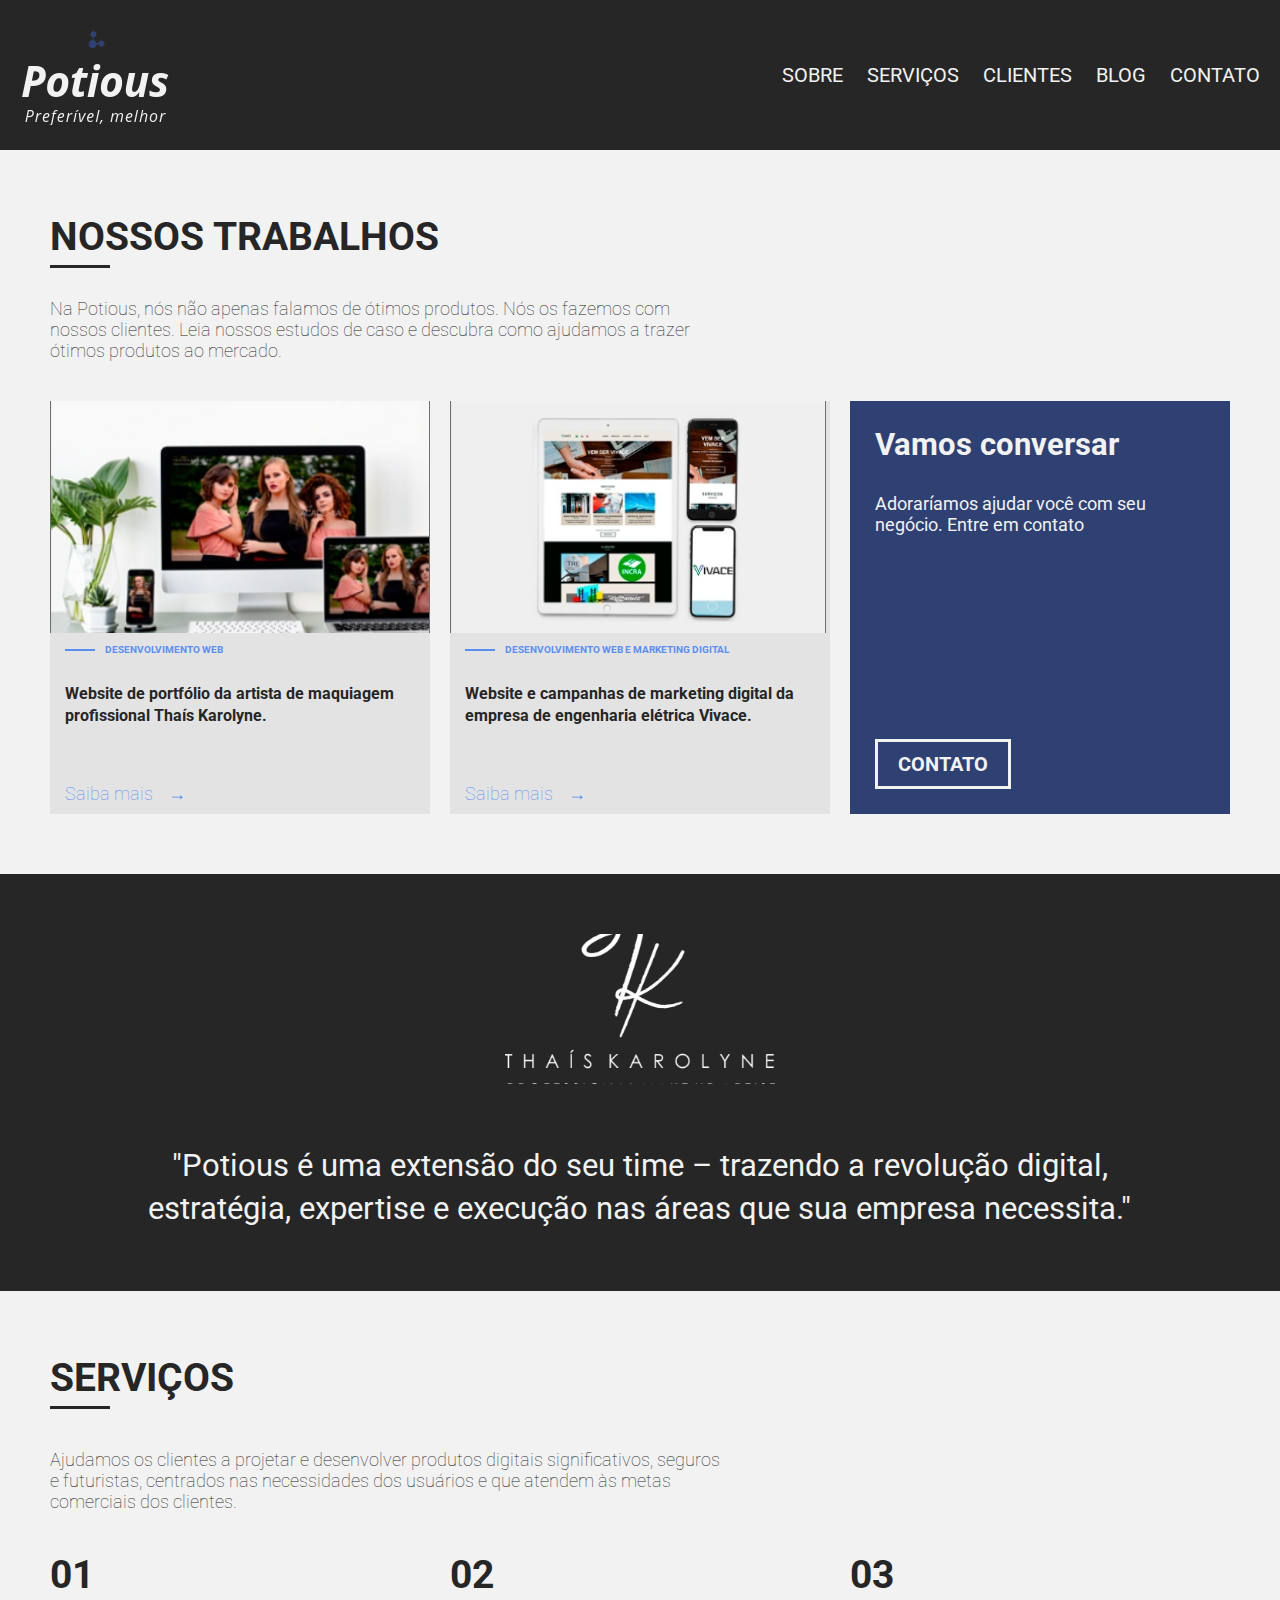
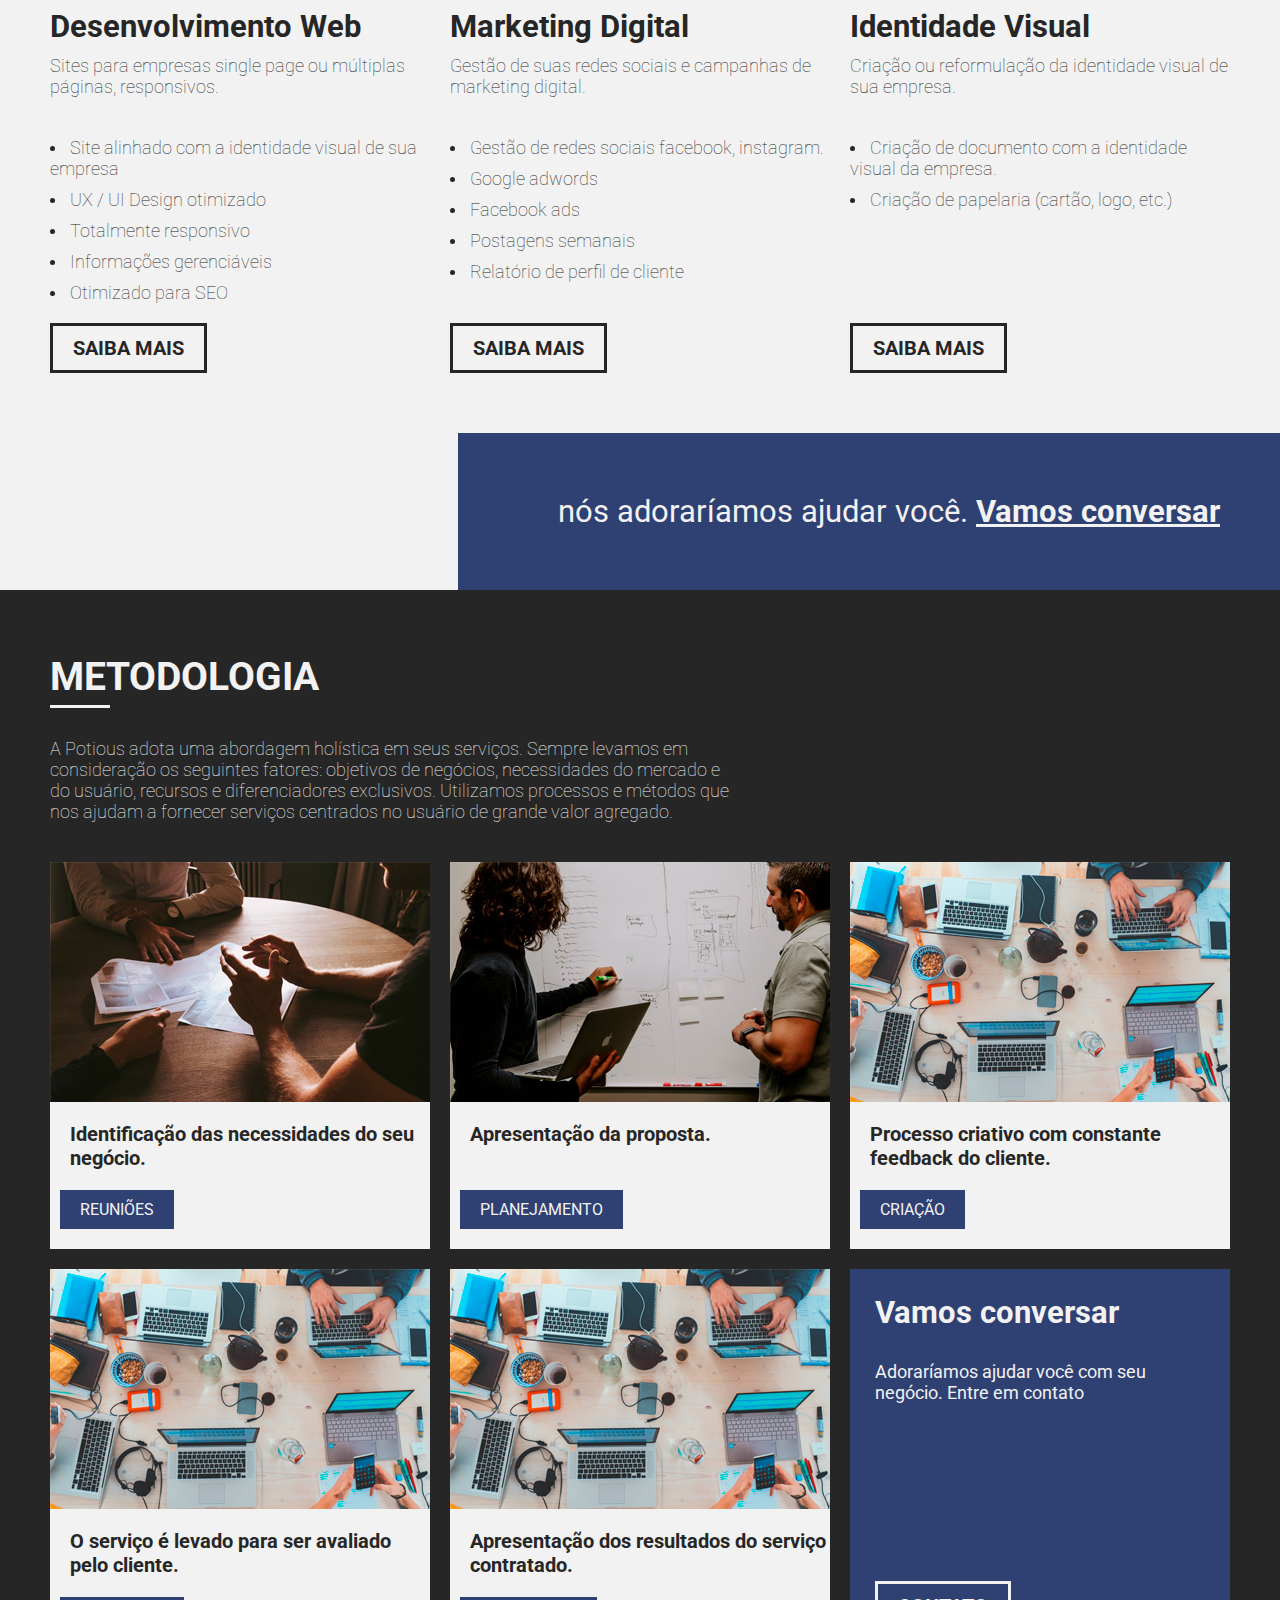
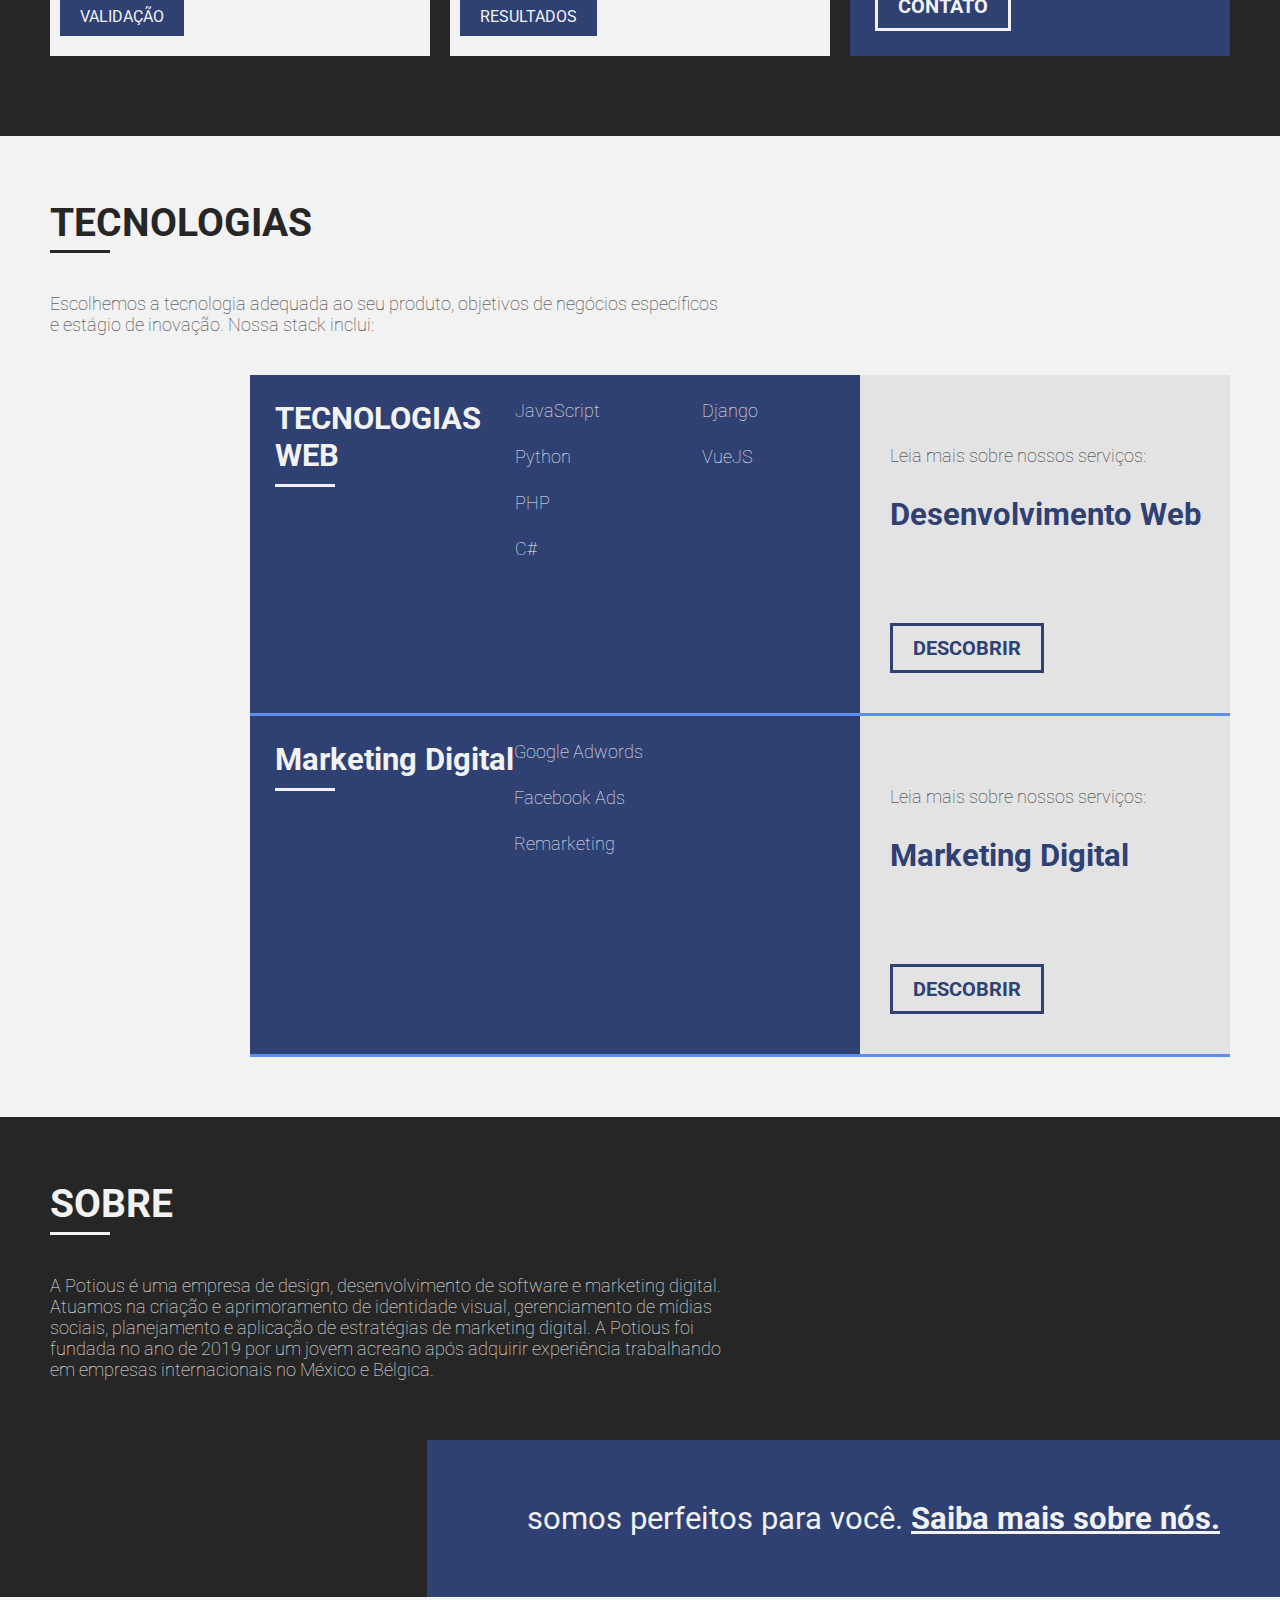
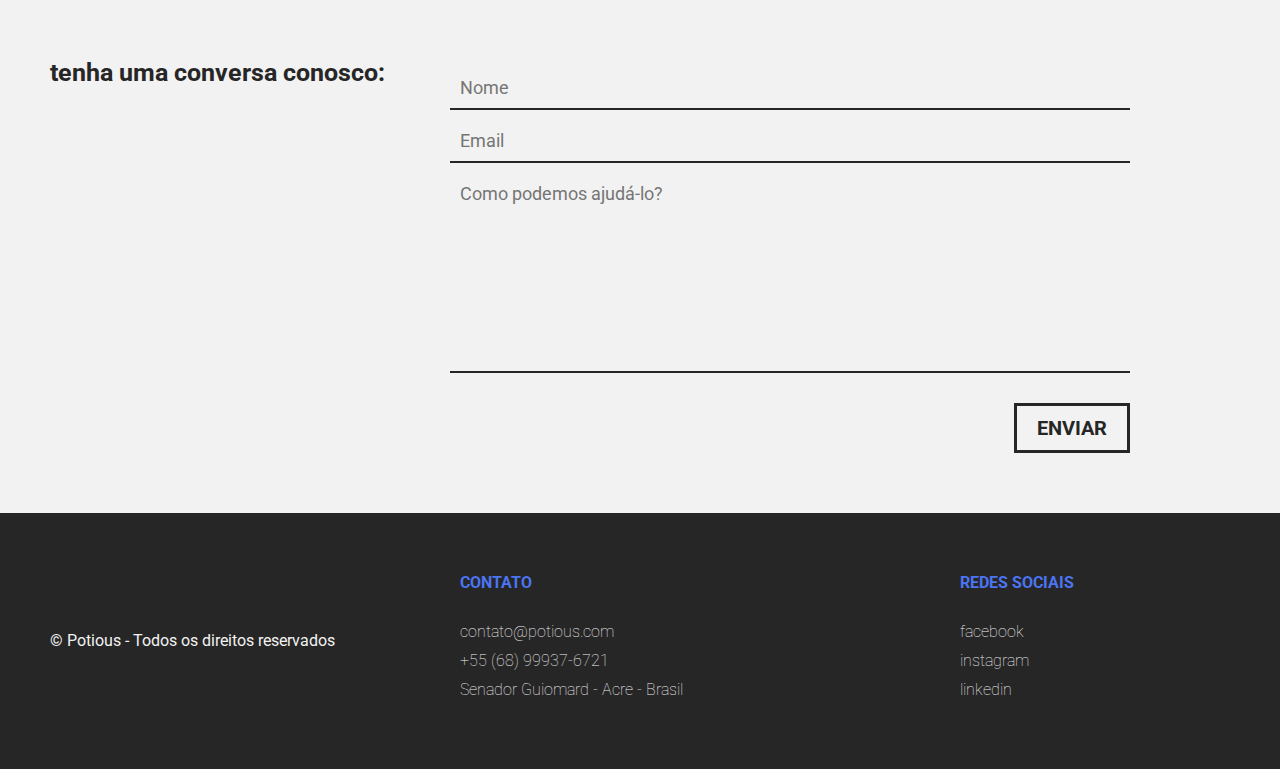
==== commit 78106f5e: "Elimando margens de contato" ====
--- a/index.html
+++ b/index.html
@@ -235,7 +235,16 @@
         <h3 class="chamada">somos perfeitos para você. <a href="#">Saiba mais sobre nós.</a></h3>
     </section>
 
-   
+    <section class="contato flex container">
+        <h2 class="grid-4">tenha uma conversa conosco:</h2>
+        <form class="contato-form grid-7" action="">
+            <input class="input" type="text" name="nome" id="nome" placeholder="Nome">
+            <input class="input" type="email" name="email" id="email" placeholder="Email">
+            <textarea class="area" name="mensagem" id="mensagem" cols="30" rows="10"
+                placeholder="Como podemos ajudá-lo?"></textarea>
+            <input class="btn-preto" type="submit" value="Enviar">
+        </form>
+    </section>
 
     <footer class="footer">
         <div class="container">
--- a/static/css/responsivo.css
+++ b/static/css/responsivo.css
@@ -4,6 +4,10 @@
   }
 }
 @media only screen and (max-width: 767px) {
+  * {
+    overflow: hidden;
+  }
+
   .header {
     position: relative;
   }
@@ -98,6 +102,10 @@
   }
   .beneficios .beneficio:nth-child(odd) div {
     margin-left: 0;
+  }
+
+  .contato {
+    margin: 0;
   }
 
   .contato .contato-form .input {
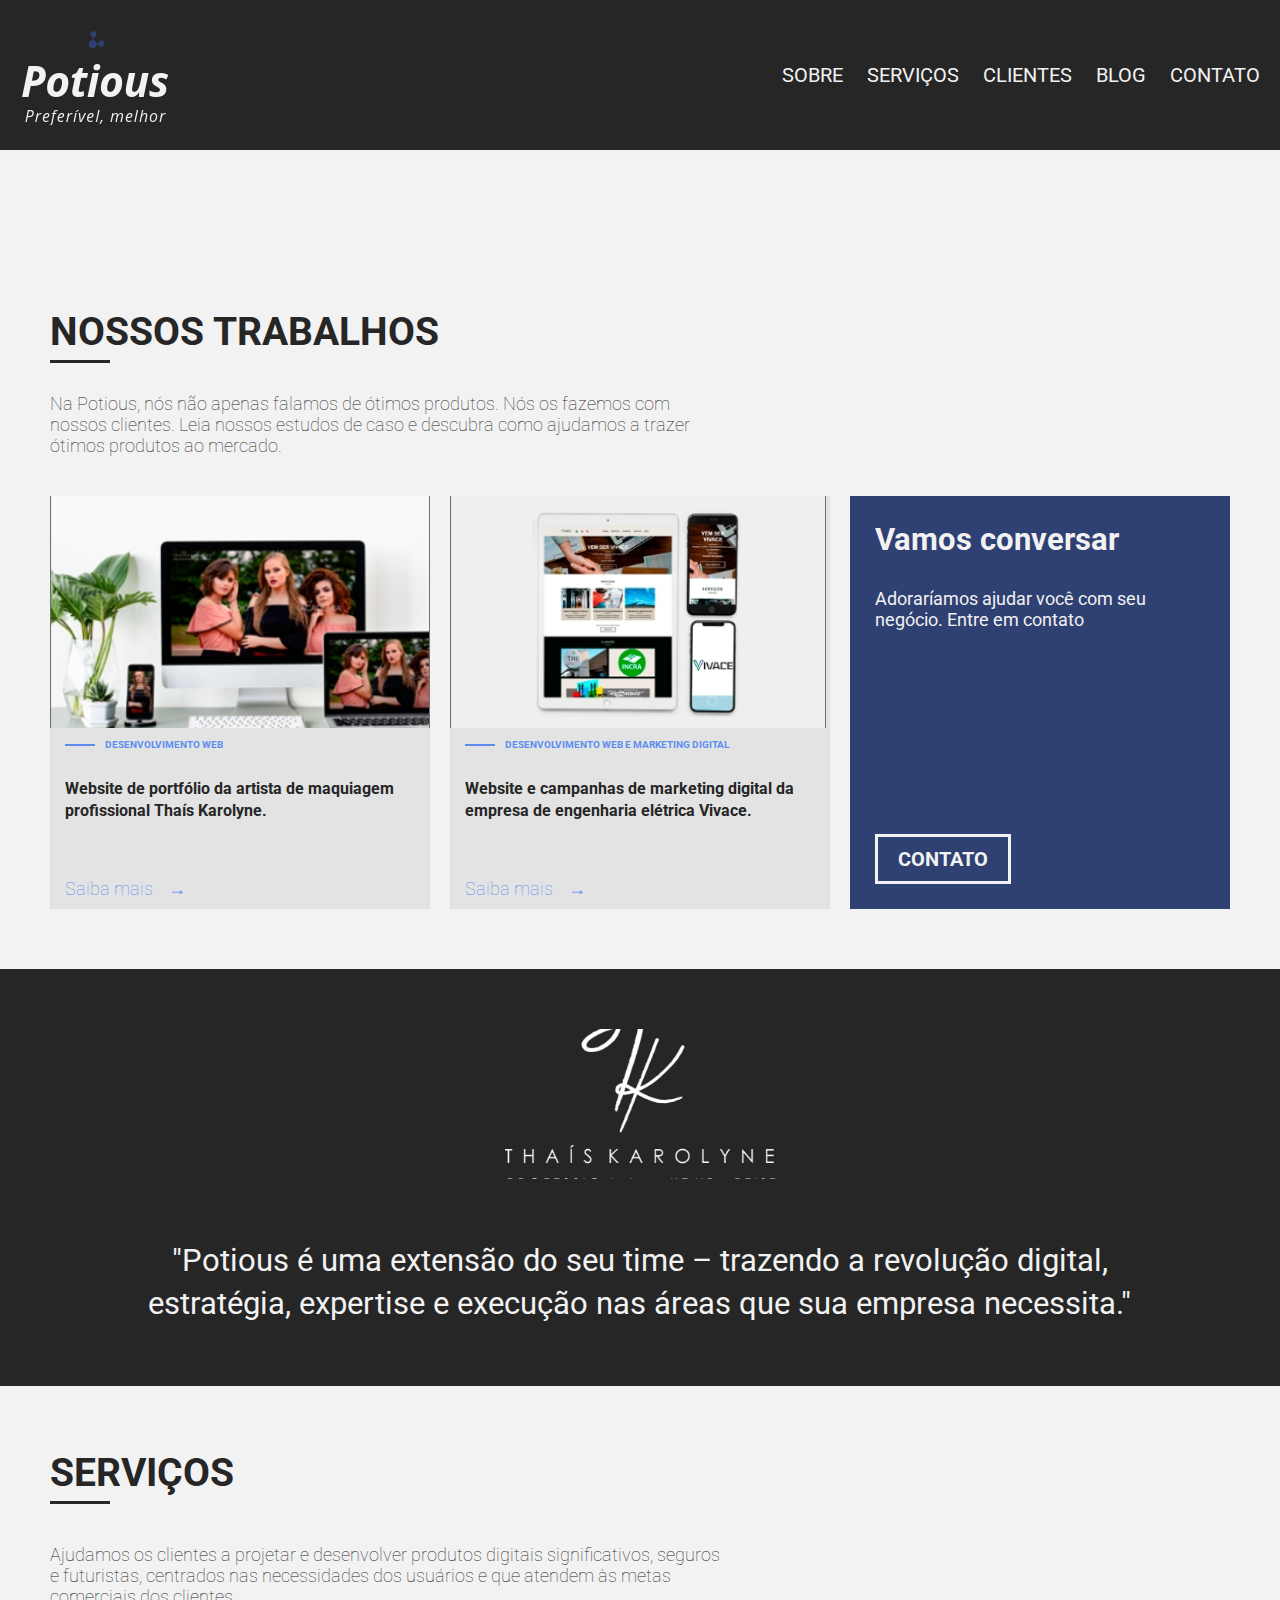
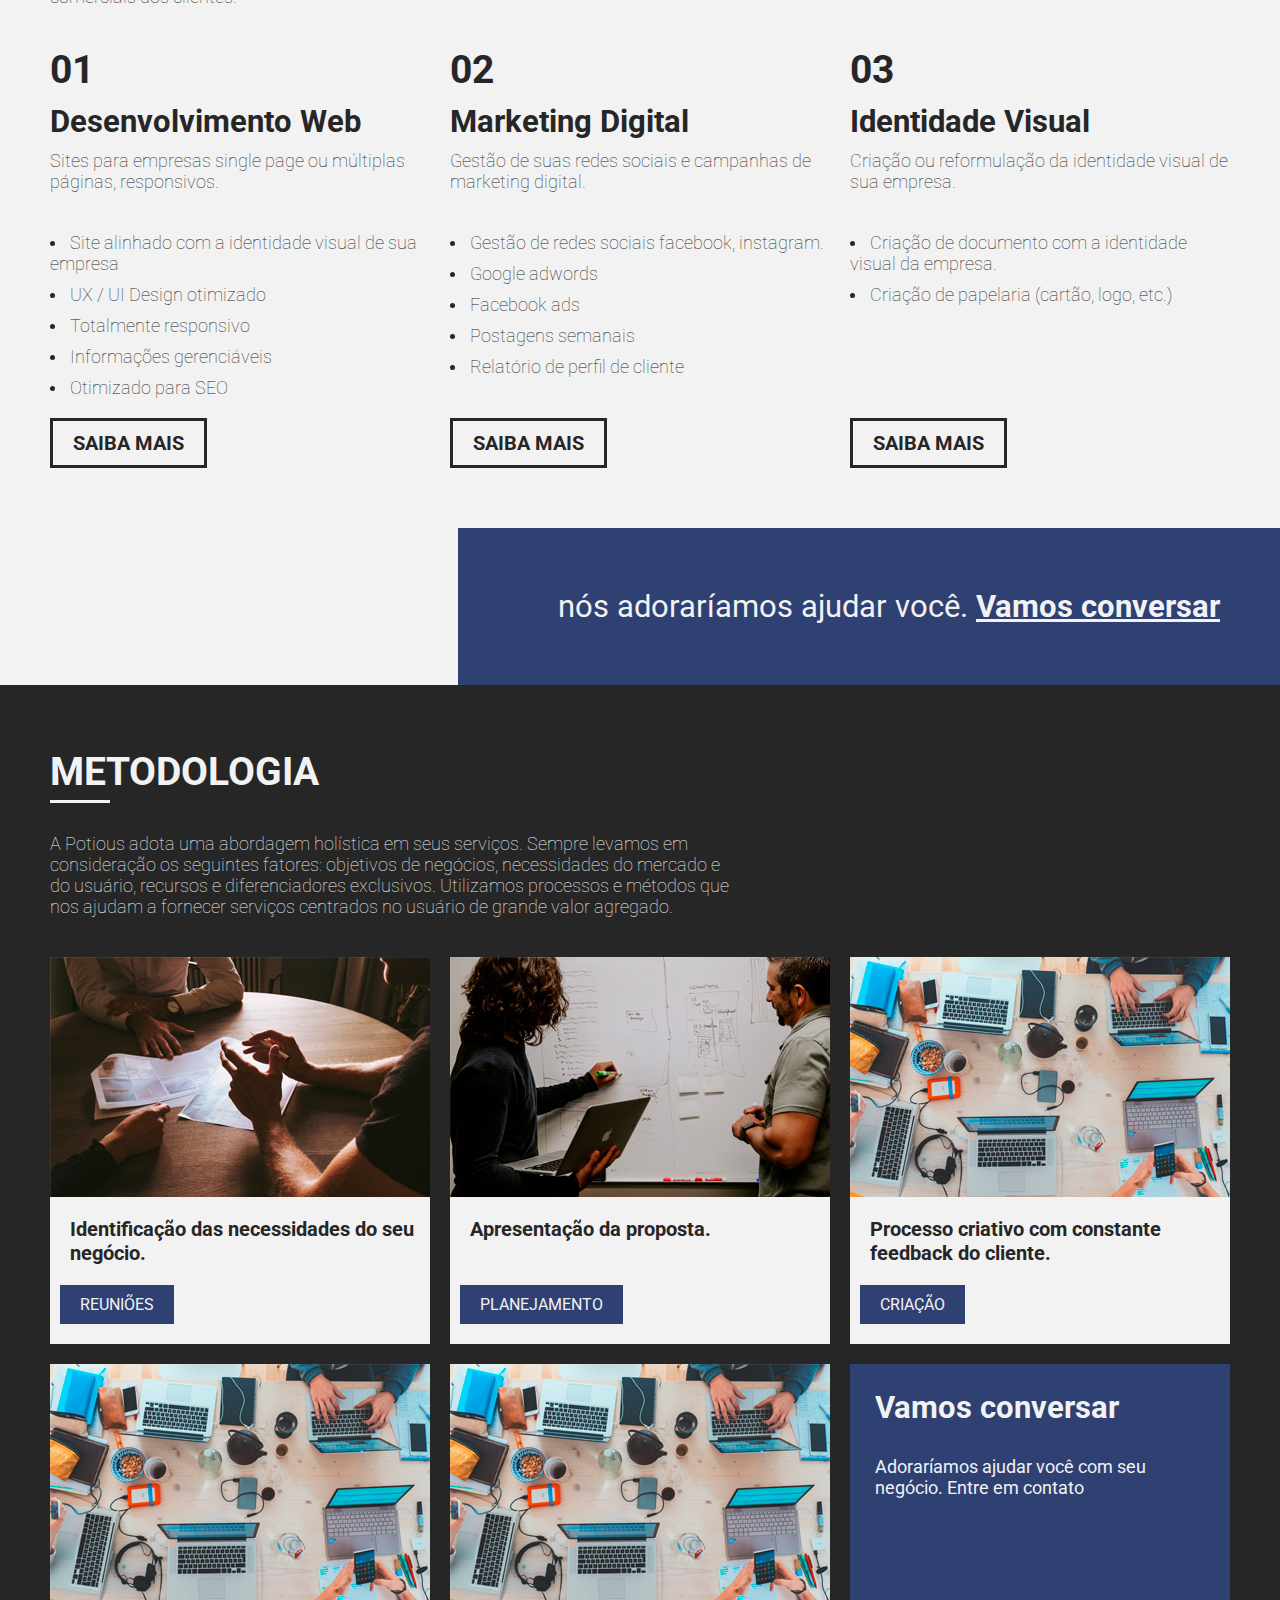
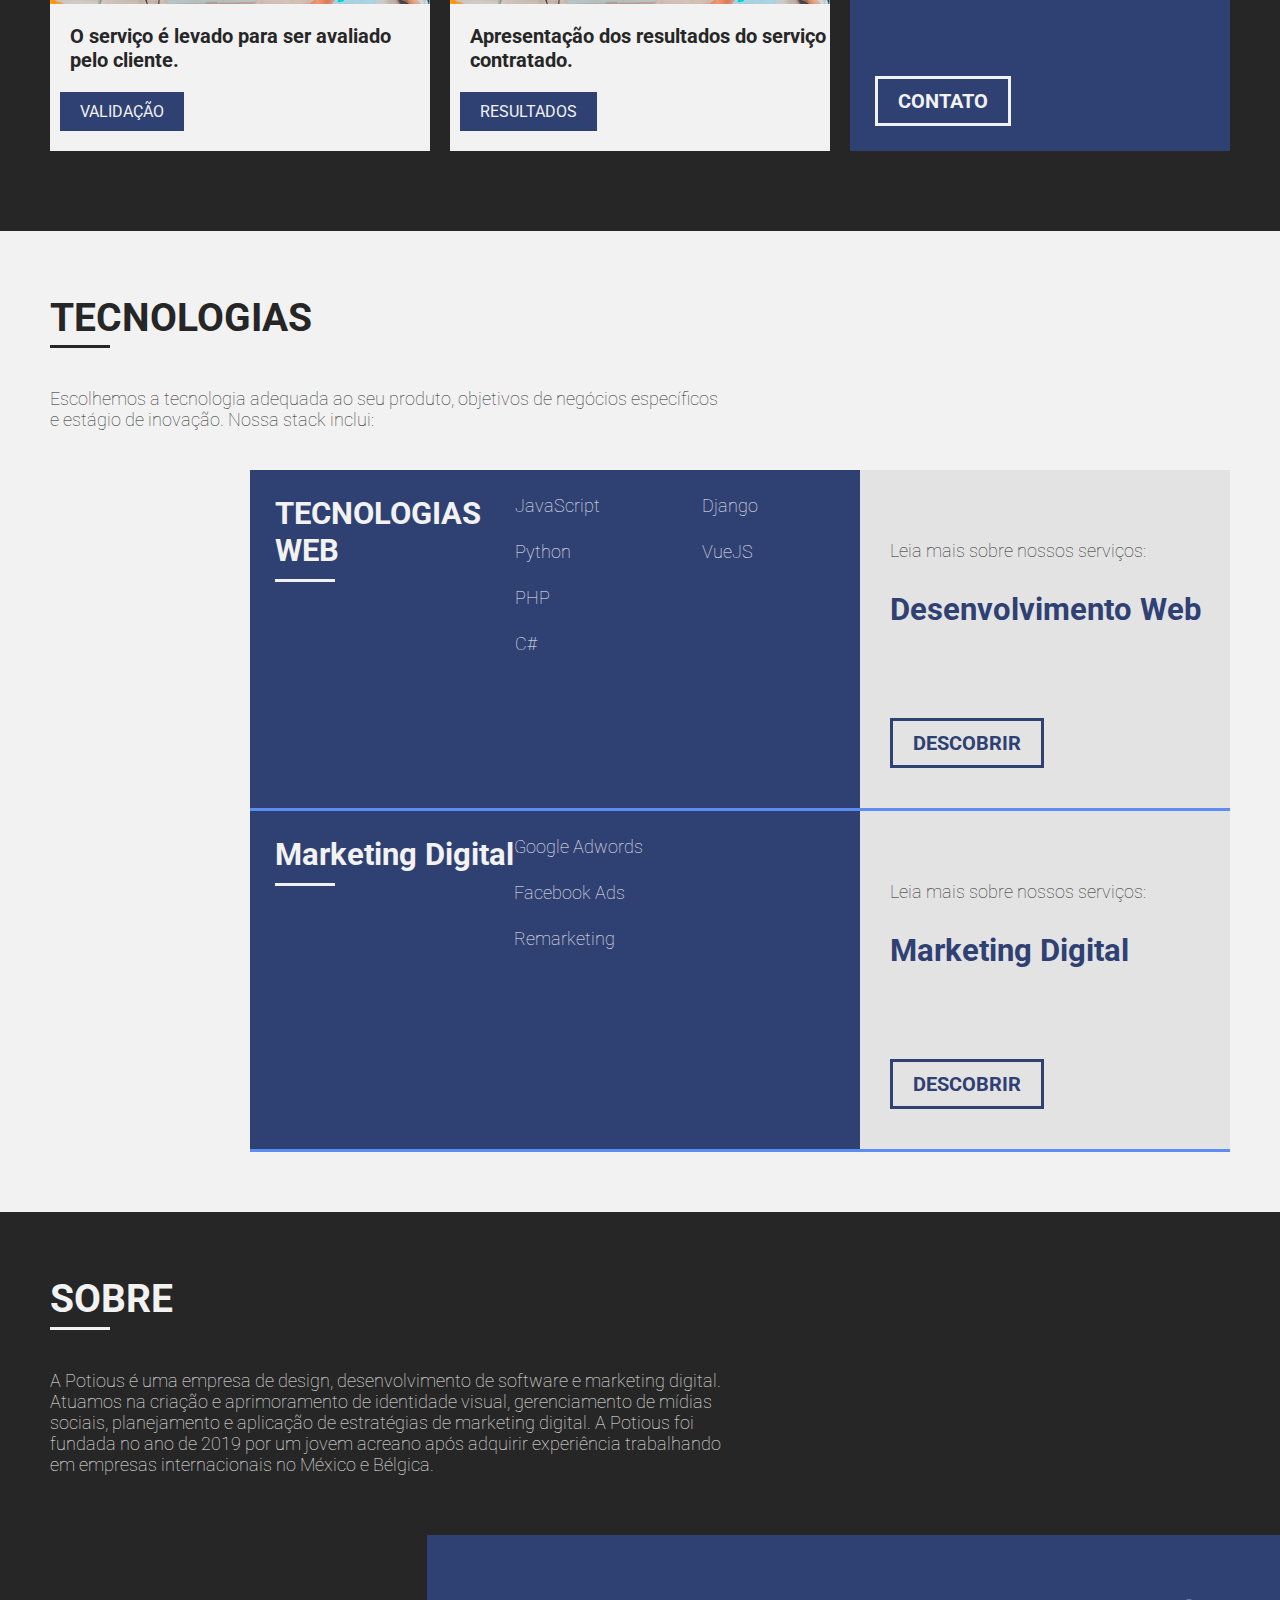
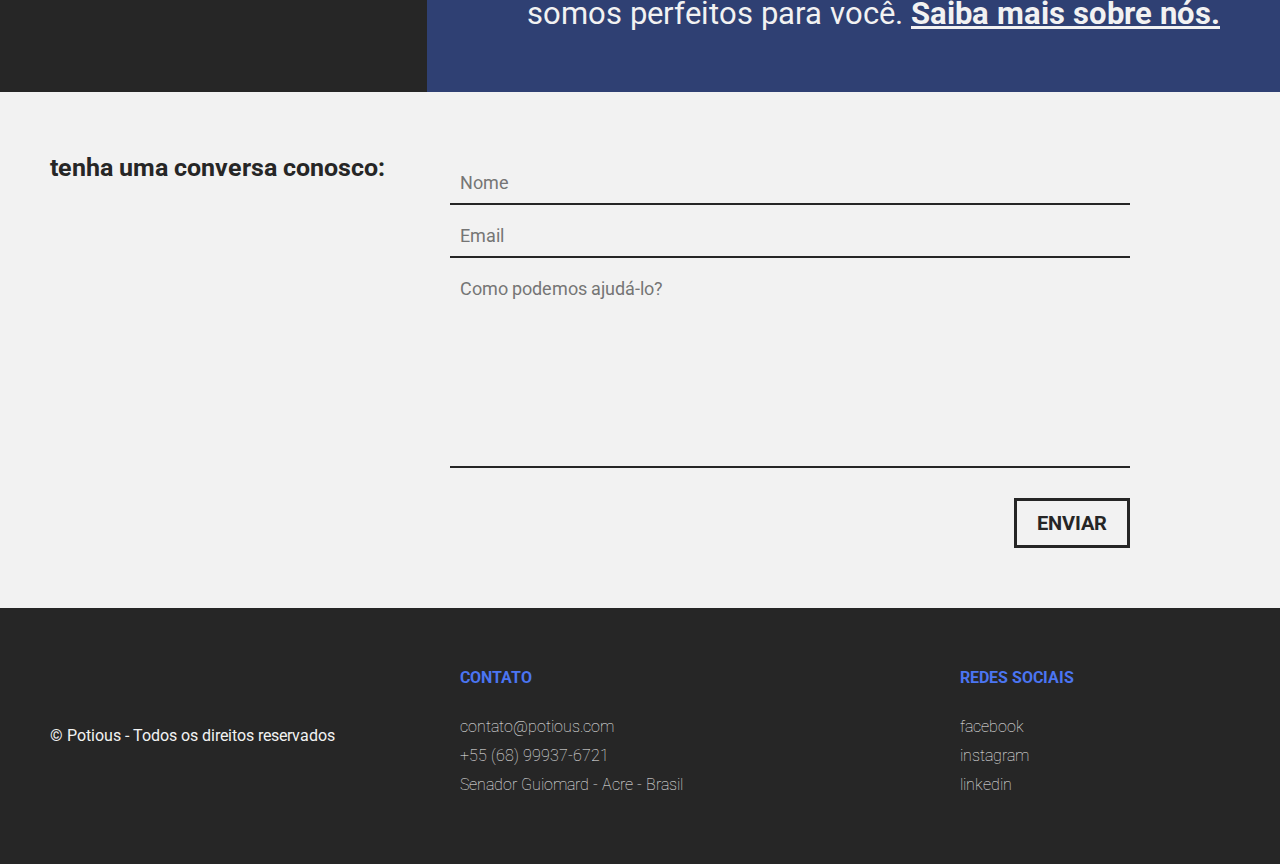
==== commit d1756702: "Finalizando menu mobile" ====
--- a/index.html
+++ b/index.html
@@ -10,18 +10,24 @@
     <link rel="stylesheet" href="static/css/layout.css">
     <link rel="stylesheet" href="static/css/styles.css">
     <link rel="stylesheet" href="static/css/index.css">
+    <link rel="stylesheet" href="static/css/menu.css">
     <link rel="stylesheet" href="static/css/responsivo.css">
     <script src="static/js/main.js"></script>
 
 </head>
 
 <body>
+
+
+
     <header class="header">
+
         <div class="menu-superior grid-12">
+            <div class="menu-wrapper">
+                <div class="hamburger-menu"></div>
+            </div>
             <a href="/index.html"><img src="static/img/Potious.png" alt="Logotipo da Potious"></a>
-            <div class="menu-wrapper">
-                <div class="hamburger-menu"></div>	  
-            </div>
+
             <nav class="header-menu">
                 <ul class="">
                     <li><a class="link-menu" href="sobre.html">sobre</a></li>
@@ -35,7 +41,7 @@
     </header>
 
     <nav class="menu-mobile">
-        <ul class="container">
+        <ul class="">
             <li><a class="link-menu" href="sobre.html">sobre</a></li>
             <li><a class="link-menu" href="servicos.html">serviços</a></li>
             <li><a class="link-menu" href="clientes.html">clientes</a></li>
@@ -43,7 +49,6 @@
             <li><a class="link-menu" href="contato.html">contato</a></li>
         </ul>
     </nav>
-
 
     <section class="trabalhos container">
         <h1 class="titulo-preto grid-12">Nossos trabalhos</h1>
@@ -138,7 +143,8 @@
     <section class="metodologia">
         <div class="container">
             <h1 class="titulo-branco grid-12">Metodologia</h1>
-            <p class="subtitulo-interna grid-7">A Potious adota uma abordagem holística em seus serviços. Sempre levamos em consideração os seguintes
+            <p class="subtitulo-interna grid-7">A Potious adota uma abordagem holística em seus serviços. Sempre levamos
+                em consideração os seguintes
                 fatores: objetivos de negócios, necessidades do mercado e do usuário, recursos e diferenciadores
                 exclusivos.
                 Utilizamos processos e métodos que nos ajudam a fornecer serviços centrados no usuário de grande valor
@@ -183,7 +189,8 @@
 
     <section class="tecnologias container">
         <h1 class="titulo-preto grid-12">Tecnologias</h1>
-        <p class="subtitulo-interna grid-7">Escolhemos a tecnologia adequada ao seu produto, objetivos de negócios específicos e estágio de inovação.
+        <p class="subtitulo-interna grid-7">Escolhemos a tecnologia adequada ao seu produto, objetivos de negócios
+            específicos e estágio de inovação.
             Nossa stack inclui:</p>
         <ul class="lista-tecnologias flex">
             <li class="grid-10 card-tecnologia flex">
@@ -225,13 +232,16 @@
     <section class="sobre flex">
         <div class="container">
             <h1 class="titulo-branco grid-12">Sobre</h1>
-            <p class="grid-7 subtitulo-interna">A Potious é uma empresa de design, desenvolvimento de software e marketing digital. Atuamos na criação e
-                aprimoramento de identidade visual, gerenciamento de mídias sociais, planejamento e aplicação de estratégias
-                de marketing digital. A Potious foi fundada no ano de 2019 por um jovem acreano após adquirir experiência
+            <p class="grid-7 subtitulo-interna">A Potious é uma empresa de design, desenvolvimento de software e
+                marketing digital. Atuamos na criação e
+                aprimoramento de identidade visual, gerenciamento de mídias sociais, planejamento e aplicação de
+                estratégias
+                de marketing digital. A Potious foi fundada no ano de 2019 por um jovem acreano após adquirir
+                experiência
                 trabalhando em empresas internacionais no México e Bélgica.
             </p>
         </div>
-        
+
         <h3 class="chamada">somos perfeitos para você. <a href="#">Saiba mais sobre nós.</a></h3>
     </section>
 
--- a/static/css/styles.css
+++ b/static/css/styles.css
@@ -379,9 +379,8 @@
   box-shadow: 0 10px 20px rgba(0, 0, 0, 0.19), 0 6px 6px rgba(0, 0, 0, 0.23);
 }
 
-.menu-mobile {
+.menu-wrapper {
   display: none;
-  opacity: 0;
 }
 
 .contato {
--- a/static/css/menu.css
+++ b/static/css/menu.css
@@ -0,0 +1,60 @@
+.menu-wrapper {
+  position: absolute;
+  top: 20px;
+  left: 0;
+  right: -235px;
+  bottom: 0;
+  margin: auto;
+  width: 70px;
+  height: 45px;
+  cursor: pointer;
+}
+
+.hamburger-menu,
+.hamburger-menu:after,
+.hamburger-menu:before {
+  width: 70px;
+  height: 5px;
+}
+
+.hamburger-menu {
+  position: relative;
+  transform: translateY(20px);
+  background: white;
+  transition: all 0ms 300ms;
+}
+.hamburger-menu.animate {
+  background: rgba(255, 255, 255, 0);
+}
+
+.hamburger-menu:before {
+  content: "";
+  position: absolute;
+  left: 0;
+  bottom: 20px;
+  background: white;
+  transition: bottom 300ms 300ms cubic-bezier(0.23, 1, 0.32, 1), transform 300ms cubic-bezier(0.23, 1, 0.32, 1);
+}
+
+.hamburger-menu:after {
+  content: "";
+  position: absolute;
+  left: 0;
+  top: 20px;
+  background: white;
+  transition: top 300ms 300ms cubic-bezier(0.23, 1, 0.32, 1), transform 300ms cubic-bezier(0.23, 1, 0.32, 1);
+}
+
+.hamburger-menu.animate:after {
+  top: 0;
+  transform: rotate(45deg);
+  transition: top 300ms cubic-bezier(0.23, 1, 0.32, 1), transform 300ms 300ms cubic-bezier(0.23, 1, 0.32, 1);
+}
+
+.hamburger-menu.animate:before {
+  bottom: 0;
+  transform: rotate(-45deg);
+  transition: bottom 300ms cubic-bezier(0.23, 1, 0.32, 1), transform 300ms 300ms cubic-bezier(0.23, 1, 0.32, 1);
+}
+
+/*# sourceMappingURL=menu.css.map */
--- a/static/css/responsivo.css
+++ b/static/css/responsivo.css
@@ -4,8 +4,8 @@
   }
 }
 @media only screen and (max-width: 767px) {
-  * {
-    overflow: hidden;
+  .menu-wrapper {
+    display: block;
   }
 
   .header {
@@ -14,6 +14,39 @@
 
   .header-menu {
     display: none;
+  }
+
+  .menu-mobile.active {
+    display: block;
+    opacity: 1;
+  }
+
+  .menu-mobile {
+    opacity: 0;
+    position: absolute;
+    top: 0;
+    margin-top: 150px;
+    height: calc(100vh - 150px);
+    z-index: 2;
+    background: #262626;
+    width: 100vw;
+  }
+  .menu-mobile ul {
+    max-width: 300px;
+    margin: 0 auto;
+    display: flex;
+    flex-direction: column;
+    padding: 40px 0;
+  }
+  .menu-mobile ul li {
+    color: #f2f2f2;
+    text-align: right;
+    padding-top: calc(.56818vw + 8.18182px);
+    padding-bottom: calc(.56818vw + 8.18182px);
+  }
+  .menu-mobile ul li a {
+    font-size: calc(3.18182vw + 21.81818px);
+    text-transform: capitalize;
   }
 
   .container {
@@ -134,91 +167,6 @@
   .quebra-cliente h3 {
     font-size: calc(3.39286vw + 11.14286px);
   }
-
-  .menu-wrapper {
-    position: absolute;
-    top: 20px;
-    left: 0;
-    right: -220px;
-    bottom: 0;
-    margin: auto;
-    width: 65px;
-    height: 45px;
-    cursor: pointer;
-    z-index: 2;
-  }
-
-  .hamburger-menu,
-.hamburger-menu:after,
-.hamburger-menu:before {
-    width: 65px;
-    height: 5px;
-  }
-
-  .hamburger-menu {
-    position: relative;
-    transform: translateY(20px);
-    background: white;
-    transition: all 0ms 300ms;
-  }
-  .hamburger-menu.animate {
-    background: rgba(255, 255, 255, 0);
-  }
-
-  .hamburger-menu:before {
-    content: "";
-    position: absolute;
-    left: 0;
-    bottom: 20px;
-    background: white;
-    transition: bottom 300ms 300ms cubic-bezier(0.23, 1, 0.32, 1), transform 300ms cubic-bezier(0.23, 1, 0.32, 1);
-  }
-
-  .hamburger-menu:after {
-    content: "";
-    position: absolute;
-    left: 0;
-    top: 20px;
-    background: white;
-    transition: top 300ms 300ms cubic-bezier(0.23, 1, 0.32, 1), transform 300ms cubic-bezier(0.23, 1, 0.32, 1);
-  }
-
-  .hamburger-menu.animate:after {
-    top: 0;
-    transform: rotate(45deg);
-    transition: top 300ms cubic-bezier(0.23, 1, 0.32, 1), transform 300ms 300ms cubic-bezier(0.23, 1, 0.32, 1);
-  }
-
-  .hamburger-menu.animate:before {
-    bottom: 0;
-    transform: rotate(-45deg);
-    transition: bottom 300ms cubic-bezier(0.23, 1, 0.32, 1), transform 300ms 300ms cubic-bezier(0.23, 1, 0.32, 1);
-  }
-
-  .menu-mobile {
-    position: absolute;
-    z-index: 1;
-    left: 0;
-    background: #262626;
-    width: 100vw;
-    height: calc(100vh - 150px);
-    padding-top: 10px;
-  }
-  .menu-mobile li {
-    color: #f2f2f2;
-    text-align: right;
-    padding-top: calc(.56818vw + 8.18182px);
-    padding-bottom: calc(.56818vw + 8.18182px);
-  }
-  .menu-mobile li a {
-    font-size: calc(3.18182vw + 21.81818px);
-    text-transform: capitalize;
-  }
-
-  .menu-mobile.active {
-    display: block;
-    opacity: 1;
-  }
 }
 
 /*# sourceMappingURL=responsivo.css.map */
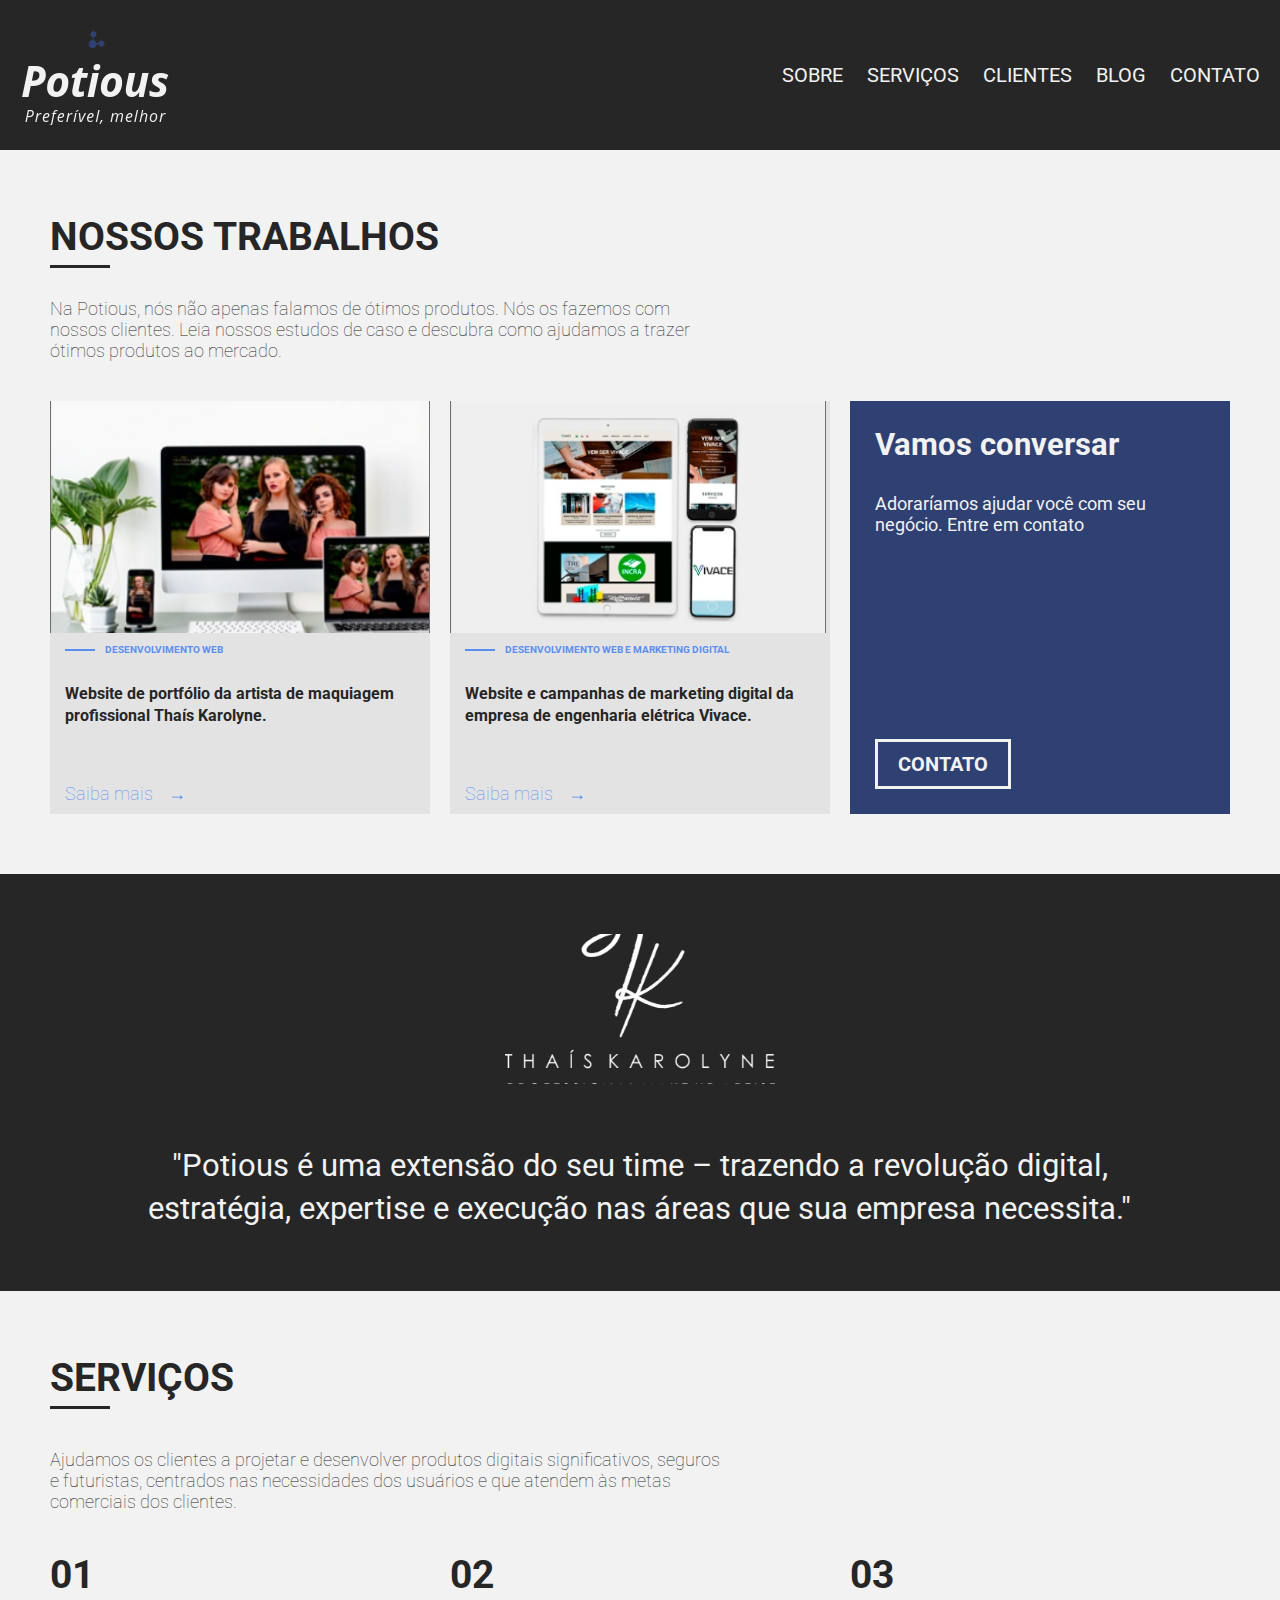
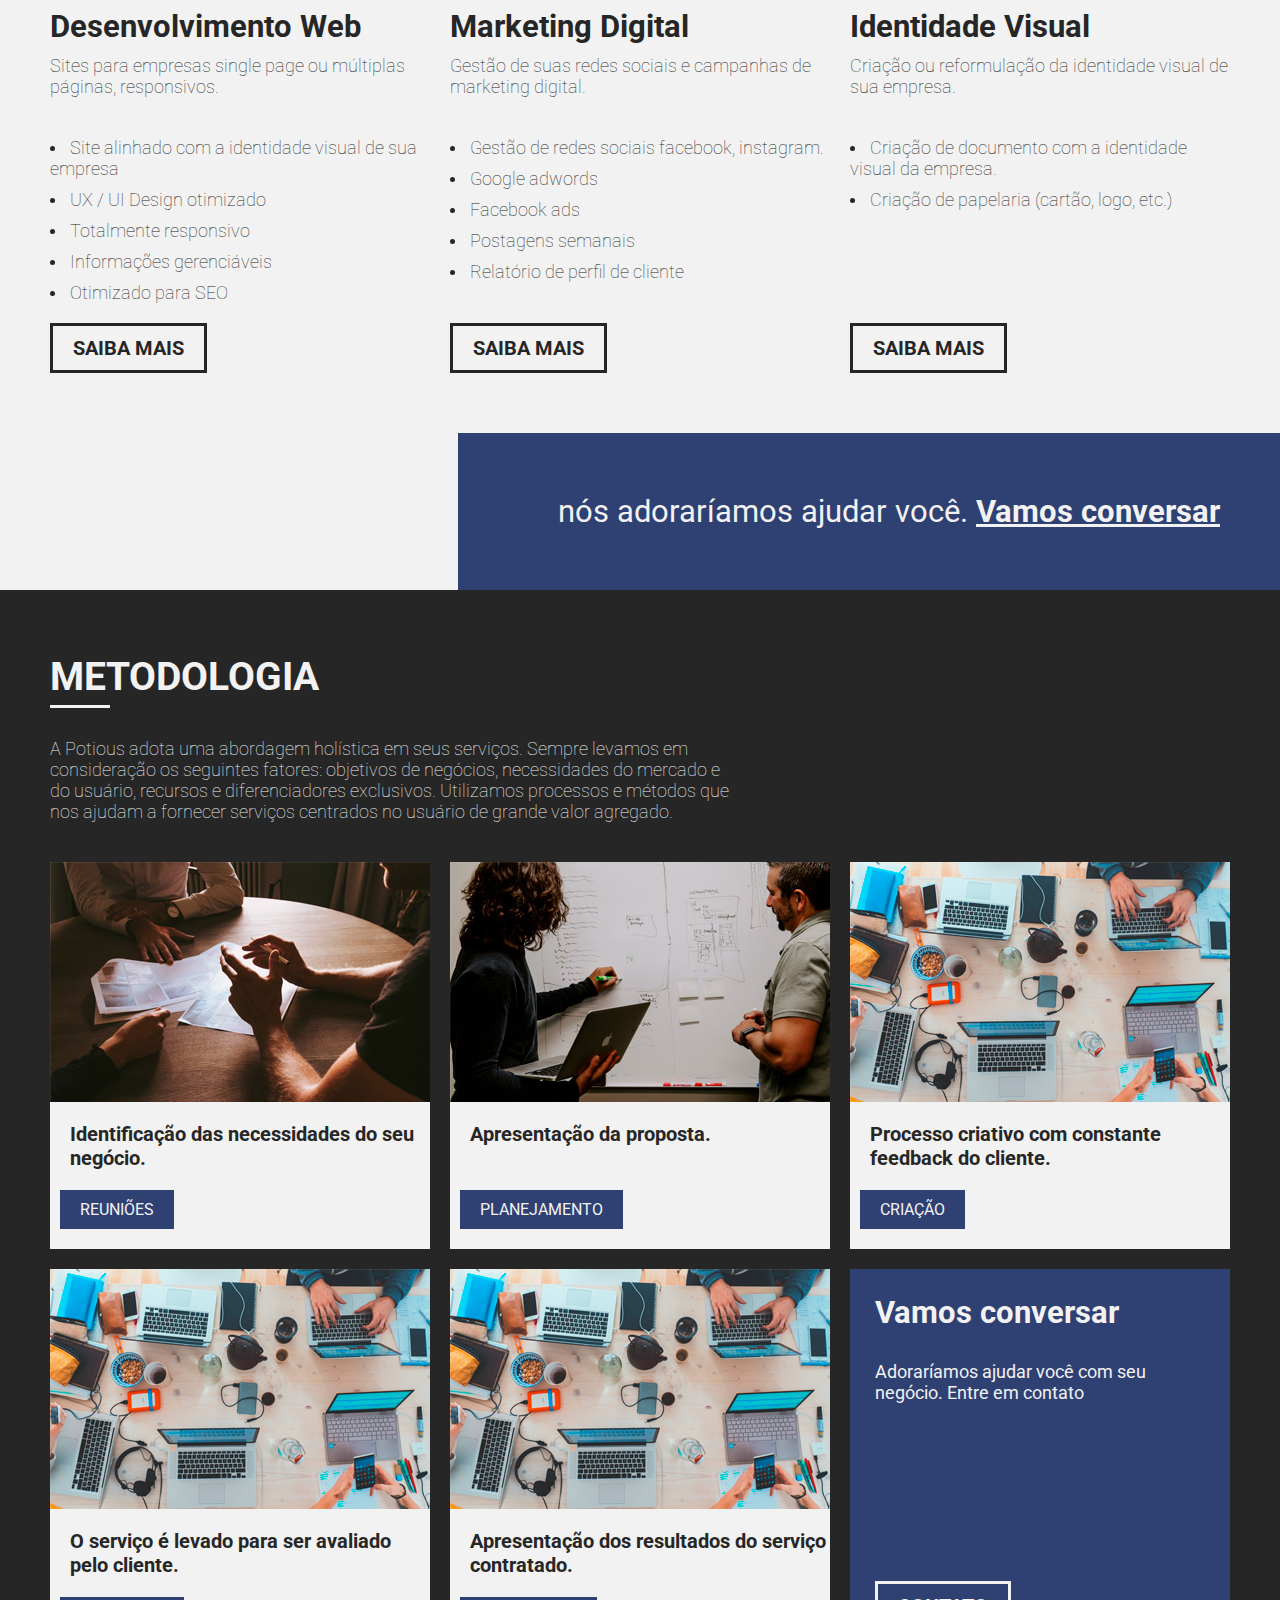
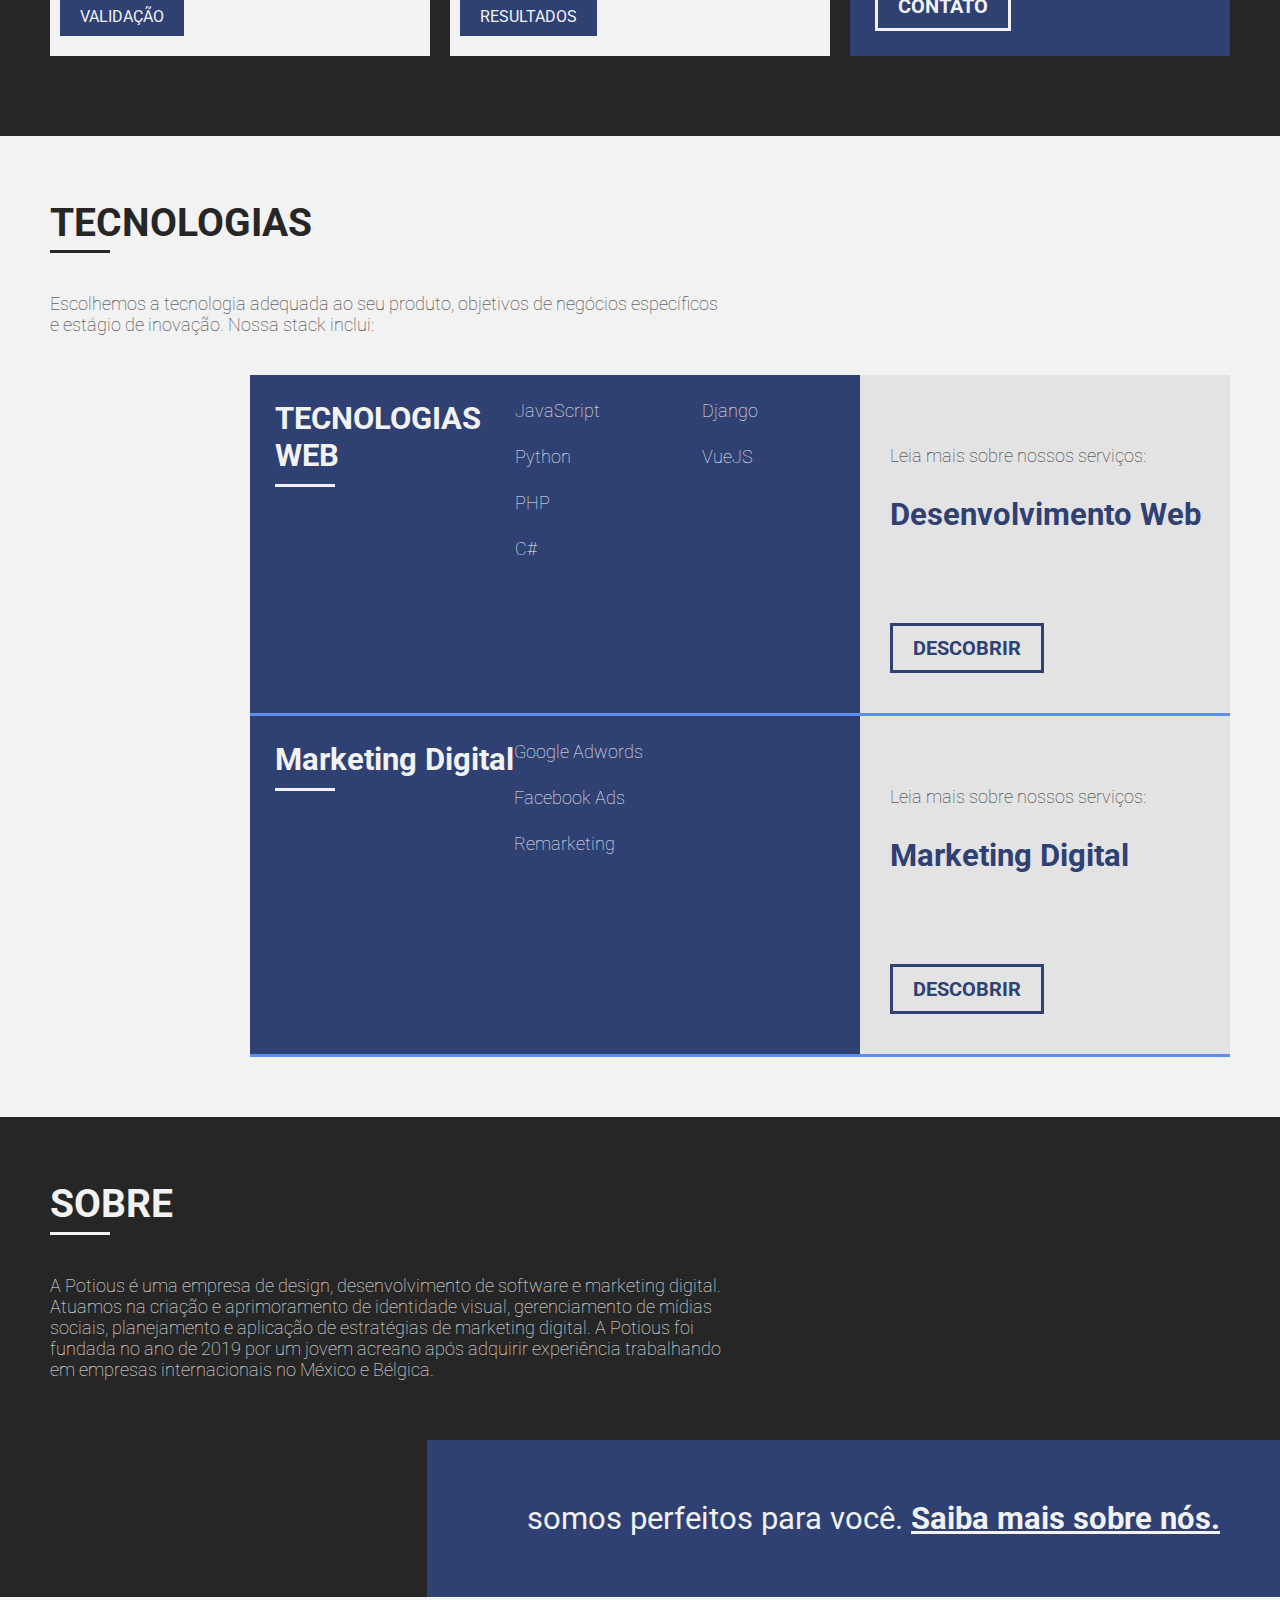
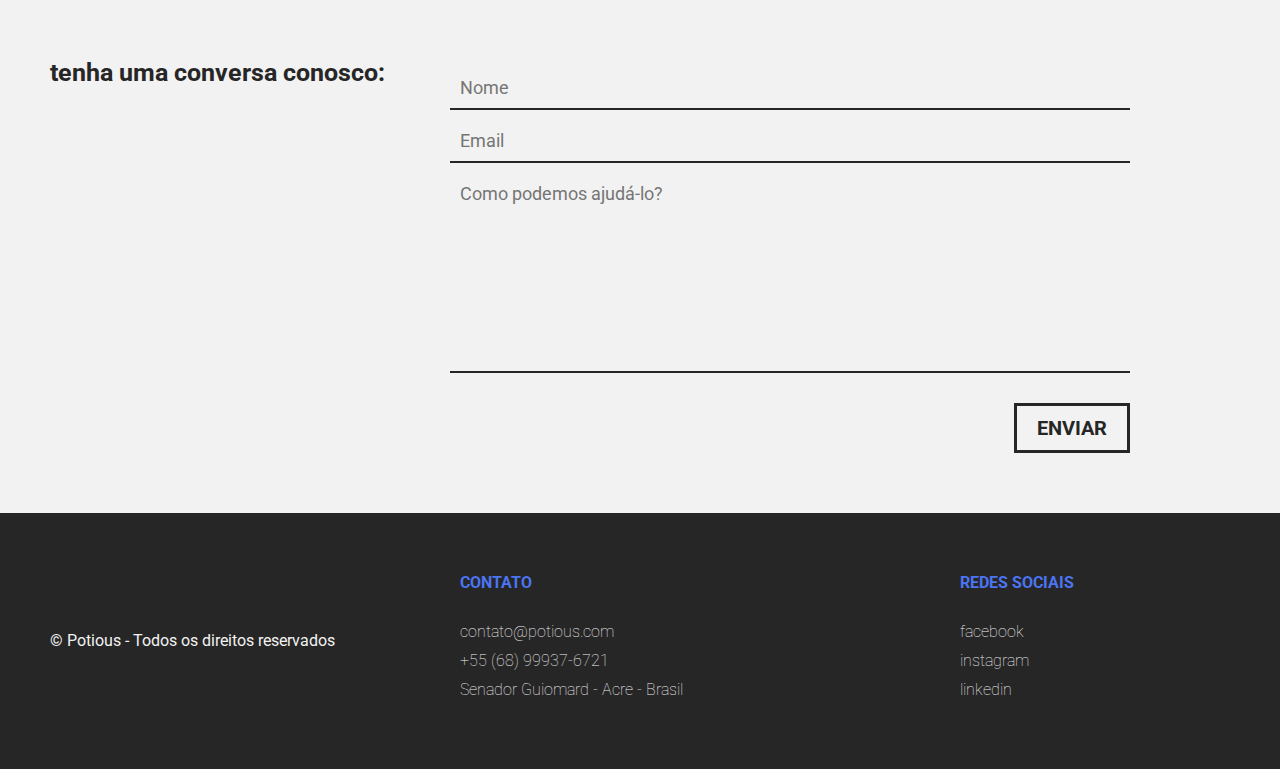
==== commit 5756e86f: "Escondendo meno mobile em outros dispositivos e adicionando ação para cliques nos cards de blog" ====
--- a/index.html
+++ b/index.html
@@ -17,11 +17,7 @@
 </head>
 
 <body>
-
-
-
     <header class="header">
-
         <div class="menu-superior grid-12">
             <div class="menu-wrapper">
                 <div class="hamburger-menu"></div>
@@ -57,7 +53,7 @@
         </p>
 
         <ul class="flex lista-trabalhos ">
-            <li class="estudo-item grid-4">
+            <li  onclick="location.href = '/clientes.html';"  class="estudo-item grid-4">
                 <img src="static/img/thais.png" alt="Thais">
                 <div class="flex estudo-info">
                     <span class="label">Desenvolvimento Web</span>
--- a/static/css/index.css
+++ b/static/css/index.css
@@ -136,6 +136,10 @@
   font-weight: bold;
   text-decoration: underline;
 }
+.chamada a:hover {
+  color: #e3e3e3;
+  text-decoration: none;
+}
 
 .metodologia {
   background: #262626;
--- a/static/css/menu.css
+++ b/static/css/menu.css
@@ -1,3 +1,7 @@
+.menu-mobile {
+  display: none;
+}
+
 .menu-wrapper {
   position: absolute;
   top: 20px;
--- a/static/css/responsivo.css
+++ b/static/css/responsivo.css
@@ -2,8 +2,24 @@
   body {
     background: blue;
   }
+
+  .beneficios .lista-beneficios::after {
+    content: none;
+  }
+
+  .servico {
+    width: calc(50% - 20px);
+  }
+
+  .cliente {
+    width: calc(33.33% - 20px);
+  }
 }
 @media only screen and (max-width: 767px) {
+  .menu-mobile {
+    display: block;
+  }
+
   .menu-wrapper {
     display: block;
   }
@@ -167,6 +183,18 @@
   .quebra-cliente h3 {
     font-size: calc(3.39286vw + 11.14286px);
   }
+
+  .quebra-contato {
+    padding: 40px 0px;
+  }
+
+  .beneficios .lista-beneficios::after {
+    content: none;
+  }
+
+  .contato .contato-form input[type=text] {
+    margin-right: 0;
+  }
 }
 
 /*# sourceMappingURL=responsivo.css.map */
